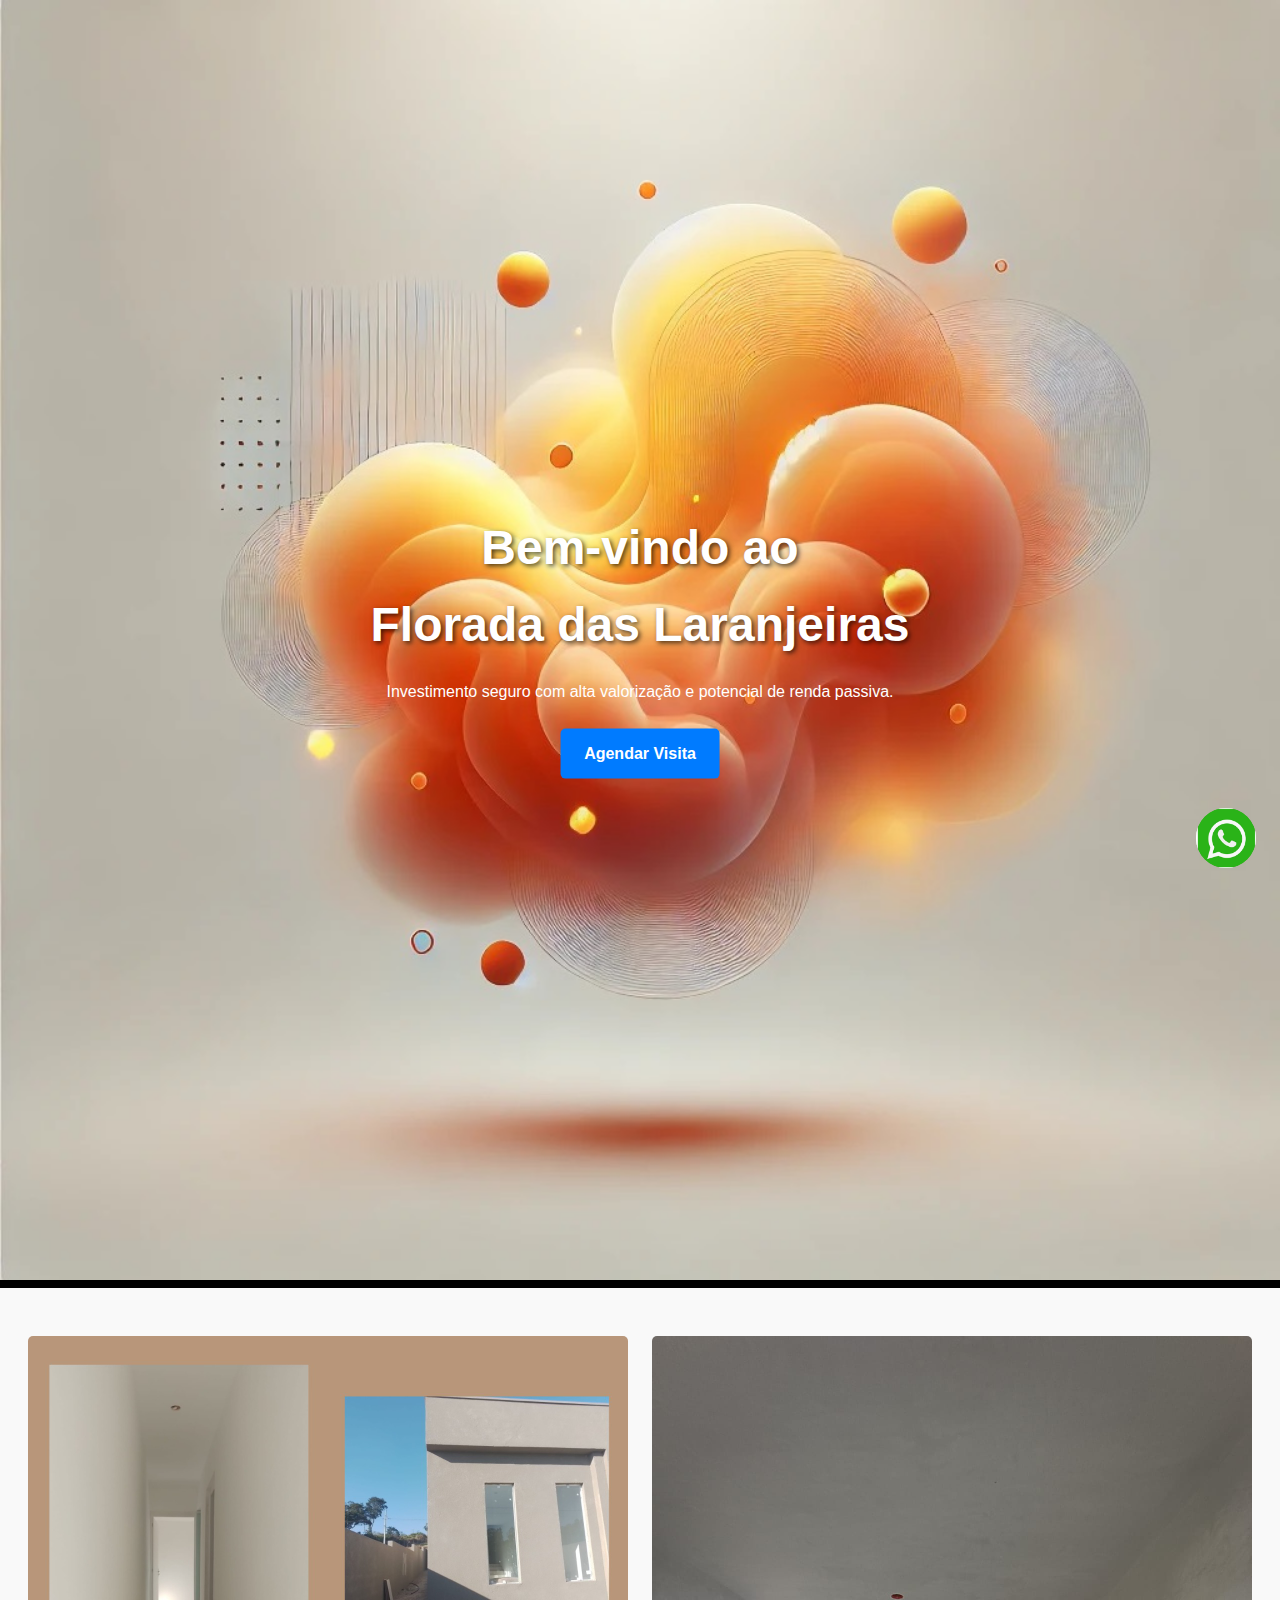
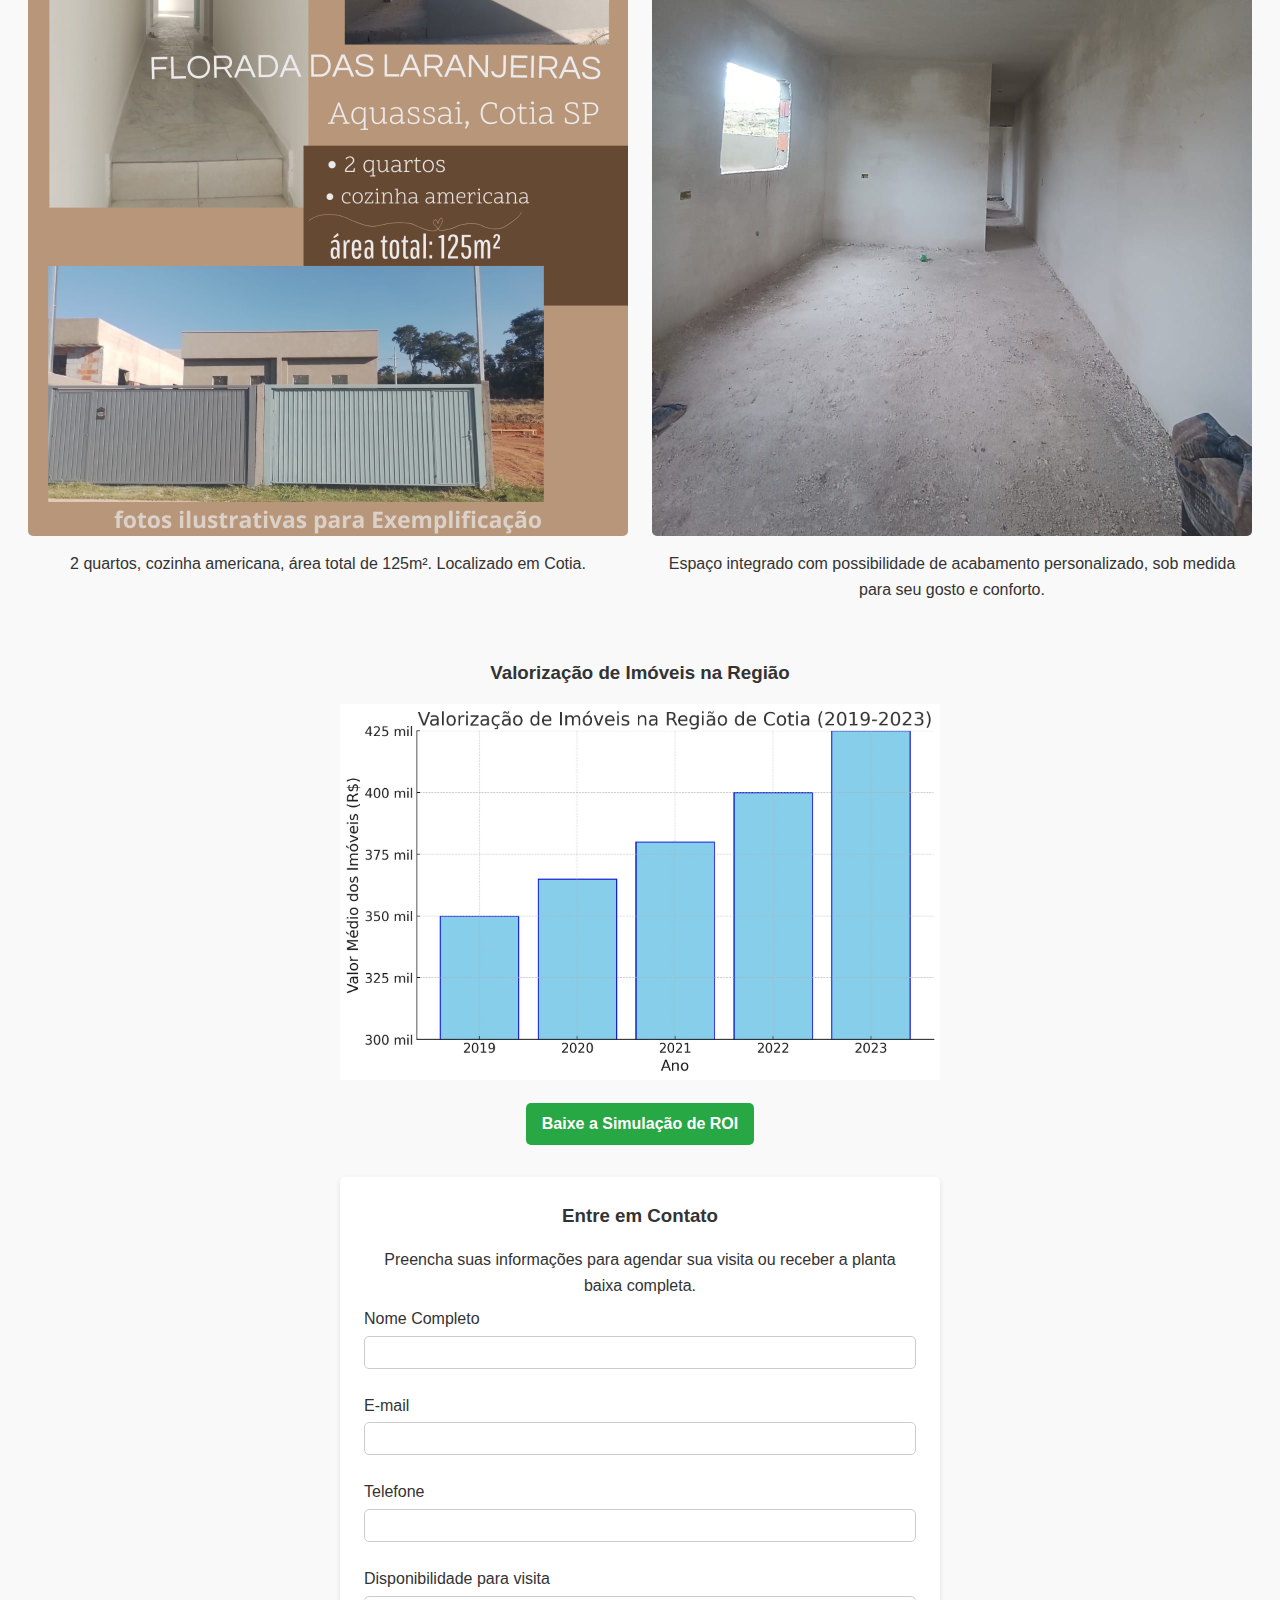
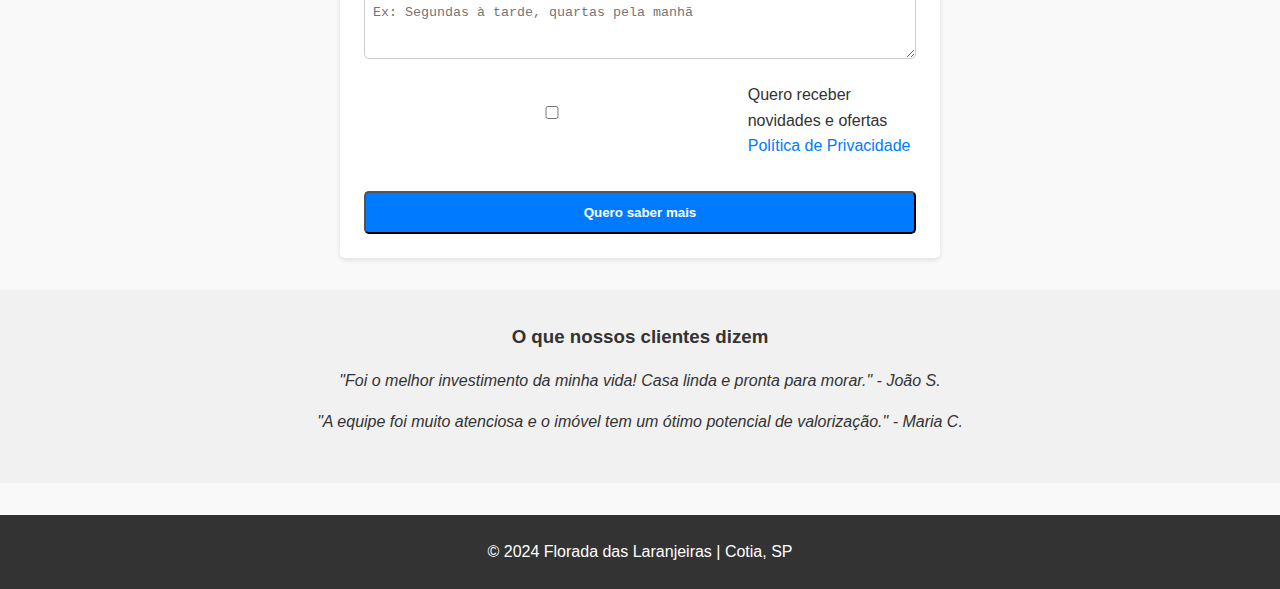
==== index.html @ b99dbdbf "index.html" ====
<!DOCTYPE html>
<html lang="pt-BR">
<head>
  <meta charset="UTF-8">
  <meta name="viewport" content="width=device-width, initial-scale=1.0">
  <meta name="description" content="Descubra o lar perfeito em uma região valorizada. Baixe a planta completa e agende sua visita.">
  <meta name="keywords" content="Casa em Cotia, valorização imobiliária, Florada das Laranjeiras, investimento, imóvel novo">
  <meta name="author" content="Brothers in Arms Construtora">
  <title>Seu Novo Lar | Conforto e Valorização Garantidos</title>
  <link rel="stylesheet" href="styles.css">
  <script src="script.js" defer></script>
</head>
<body>
  <!-- Hero Section -->
  <header class="hero">
    <div class="hero-content">
      <h1>Bem-vindo ao <br><span>Florada das Laranjeiras</span></h1>
      <p>Investimento seguro com alta valorização e potencial de renda passiva.</p>
      <a href="https://wa.me/5511986723965" class="cta-btn">Agendar Visita</a>
    </div>
    <div class="hero-bg">
      <img src="images/background.jpg" alt="Imagem de fundo">
    </div>
  </header>

  <!-- Destaques -->
  <section class="highlights">
    <div class="highlight">
      <img src="images/1.jpg" alt="Fachada do imóvel" width="600" height="400" loading="lazy">
      <p>2 quartos, cozinha americana, área total de 125m². Localizado em Cotia.</p>
    </div>
    <div class="highlight">
      <img src="images/interior.jpg" alt="Interior do imóvel" width="600" height="400" loading="lazy">
      <p>Espaço integrado com possibilidade de acabamento personalizado, sob medida para seu gosto e conforto.</p>
    </div>
  </section>

  <!-- Gráfico de valorização -->
  <section class="graph">
    <h3 class="center-title">Valorização de Imóveis na Região</h3>
    <img src="images/grafico.jpg" alt="Gráfico de valorização de imóveis em Cotia" width="600" height="400" loading="lazy">
    <div class="center-link">
      <a href="docs/ROI_simulacoes.pdf" download class="btn-download">Baixe a Simulação de ROI</a>
    </div>
  </section>

  <!-- Formulário de Contato -->
  <section class="contact-form">
    <h3>Entre em Contato</h3>
    <p>Preencha suas informações para agendar sua visita ou receber a planta baixa completa.</p>
    <form action="https://formsubmit.co/brothersinarmsconstrutora@gmail.com" method="POST">
      <label for="name">Nome Completo</label>
      <input type="text" id="name" name="name" required>

      <label for="email">E-mail</label>
      <input type="email" id="email" name="email" required>

      <label for="phone">Telefone</label>
      <input type="tel" id="phone" name="phone" required>

      <label for="message">Disponibilidade para visita</label>
      <textarea id="message" name="message" rows="3" placeholder="Ex: Segundas à tarde, quartas pela manhã"></textarea>

      <div class="consent">
        <input type="checkbox" id="consent" name="consent" required>
        <label for="consent">
          Quero receber novidades e ofertas<br>
          <a href="politica.html">Política de Privacidade</a>
        </label>
      </div>
      <button type="submit" class="cta-btn">Quero saber mais</button>
    </form>
  </section>

  <!-- Prova Social -->
  <section class="testimonials">
    <h3>O que nossos clientes dizem</h3>
    <div class="testimonial">
      <p>"Foi o melhor investimento da minha vida! Casa linda e pronta para morar." - João S.</p>
    </div>
    <div class="testimonial">
      <p>"A equipe foi muito atenciosa e o imóvel tem um ótimo potencial de valorização." - Maria C.</p>
    </div>
  </section>

  <!-- WhatsApp Floating Icon -->
  <div class="whatsapp-float">
    <a href="https://wa.me/5511986723965" target="_blank">
      <img src="images/whatsapp-icon.png" alt="WhatsApp" width="60" height="60" loading="lazy">
    </a>
  </div>

  <!-- Footer -->
  <footer>
    <p>&copy; 2024 Florada das Laranjeiras | Cotia, SP</p>
  </footer>
</body>
</html>
---- styles.css ----
/* Estilos Gerais */
* {
  margin: 0;
  padding: 0;
  box-sizing: border-box;
}

body {
  font-family: Arial, Helvetica, sans-serif;
  line-height: 1.6;
  color: #333;
  background-color: #f9f9f9;
}

h1, h2, h3 {
  text-align: center;
  margin-bottom: 1rem;
}

p {
  margin: 0.5rem 0;
  text-align: center;
}

a {
  text-decoration: none;
  color: #007BFF;
}

a:hover {
  text-decoration: underline;
}

/* Hero Section */
.hero {
  position: relative;
  text-align: center;
  color: #fff;
  background: #000;
  overflow: hidden;
}

.hero-bg img {
  width: 100%;
  height: auto;
  object-fit: cover;
}

.hero-content {
  position: absolute;
  top: 50%;
  left: 50%;
  transform: translate(-50%, -50%);
  z-index: 2;
}

.hero-content h1 {
  font-size: 3rem;
  text-shadow: 2px 2px 5px rgba(0, 0, 0, 0.7);
}

.hero-content h2 {
  font-size: 1.5rem;
  text-shadow: 1px 1px 3px rgba(0, 0, 0, 0.5);
}

.cta-btn {
  display: inline-block;
  background-color: #007BFF;
  color: #fff;
  padding: 0.75rem 1.5rem;
  margin-top: 1rem;
  border-radius: 5px;
  font-weight: bold;
  text-shadow: none;
}

.cta-btn:hover {
  background-color: #0056b3;
}

/* Destaques */
.highlights {
  display: flex;
  flex-wrap: wrap;
  justify-content: center;
  gap: 1.5rem;
  margin: 2rem auto;
  padding: 1rem;
}

.highlight {
  flex: 1 1 calc(50% - 2rem);
  max-width: 600px;
  text-align: center;
}

.highlight img {
  max-width: 100%;
  height: auto;
  border-radius: 5px;
}

/* Gráfico */
.graph {
  text-align: center;
  margin: 2rem auto;
}

.graph img {
  max-width: 90%;
  height: auto;
  margin-bottom: 1rem;
}

.btn-download {
  display: inline-block;
  background-color: #28A745;
  color: #fff;
  padding: 0.5rem 1rem;
  border-radius: 5px;
  font-weight: bold;
}

.btn-download:hover {
  background-color: #218838;
}

/* Formulário */
.contact-form {
  margin: 2rem auto;
  padding: 1.5rem;
  max-width: 600px;
  background: #fff;
  border-radius: 5px;
  box-shadow: 0 2px 5px rgba(0, 0, 0, 0.1);
}

.contact-form label {
  display: block;
  margin: 0.5rem 0 0.25rem;
}

.contact-form input,
.contact-form textarea {
  width: 100%;
  padding: 0.5rem;
  margin-bottom: 1rem;
  border: 1px solid #ccc;
  border-radius: 5px;
}

.contact-form .cta-btn {
  width: 100%;
  text-align: center;
}

.contact-form .consent {
  display: flex;
  align-items: center;
  gap: 0.5rem;
  margin-bottom: 1rem;
}

.contact-form .consent label {
  margin: 0;
}

/* Prova Social */
.testimonials {
  background-color: #f1f1f1;
  padding: 2rem 1rem;
  margin-top: 2rem;
  text-align: center;
}

.testimonial {
  margin: 1rem 0;
  font-style: italic;
}

/* Botão Flutuante do WhatsApp */
.whatsapp-float {
  position: fixed;
  bottom: 1.5rem;
  right: 1.5rem;
  z-index: 1000;
  animation: pulse 1.5s infinite;
}

.whatsapp-float img {
  width: 60px;
  height: 60px;
  border-radius: 50%;
}

/* Animação para botão pulante */
@keyframes pulse {
  0% {
    transform: scale(1);
  }
  50% {
    transform: scale(1.1);
  }
  100% {
    transform: scale(1);
  }
}

/* Footer */
footer {
  background: #333;
  color: #fff;
  text-align: center;
  padding: 1rem 0;
  margin-top: 2rem;
}

footer a {
  color: #fff;
}

footer a:hover {
  color: #ccc;
}
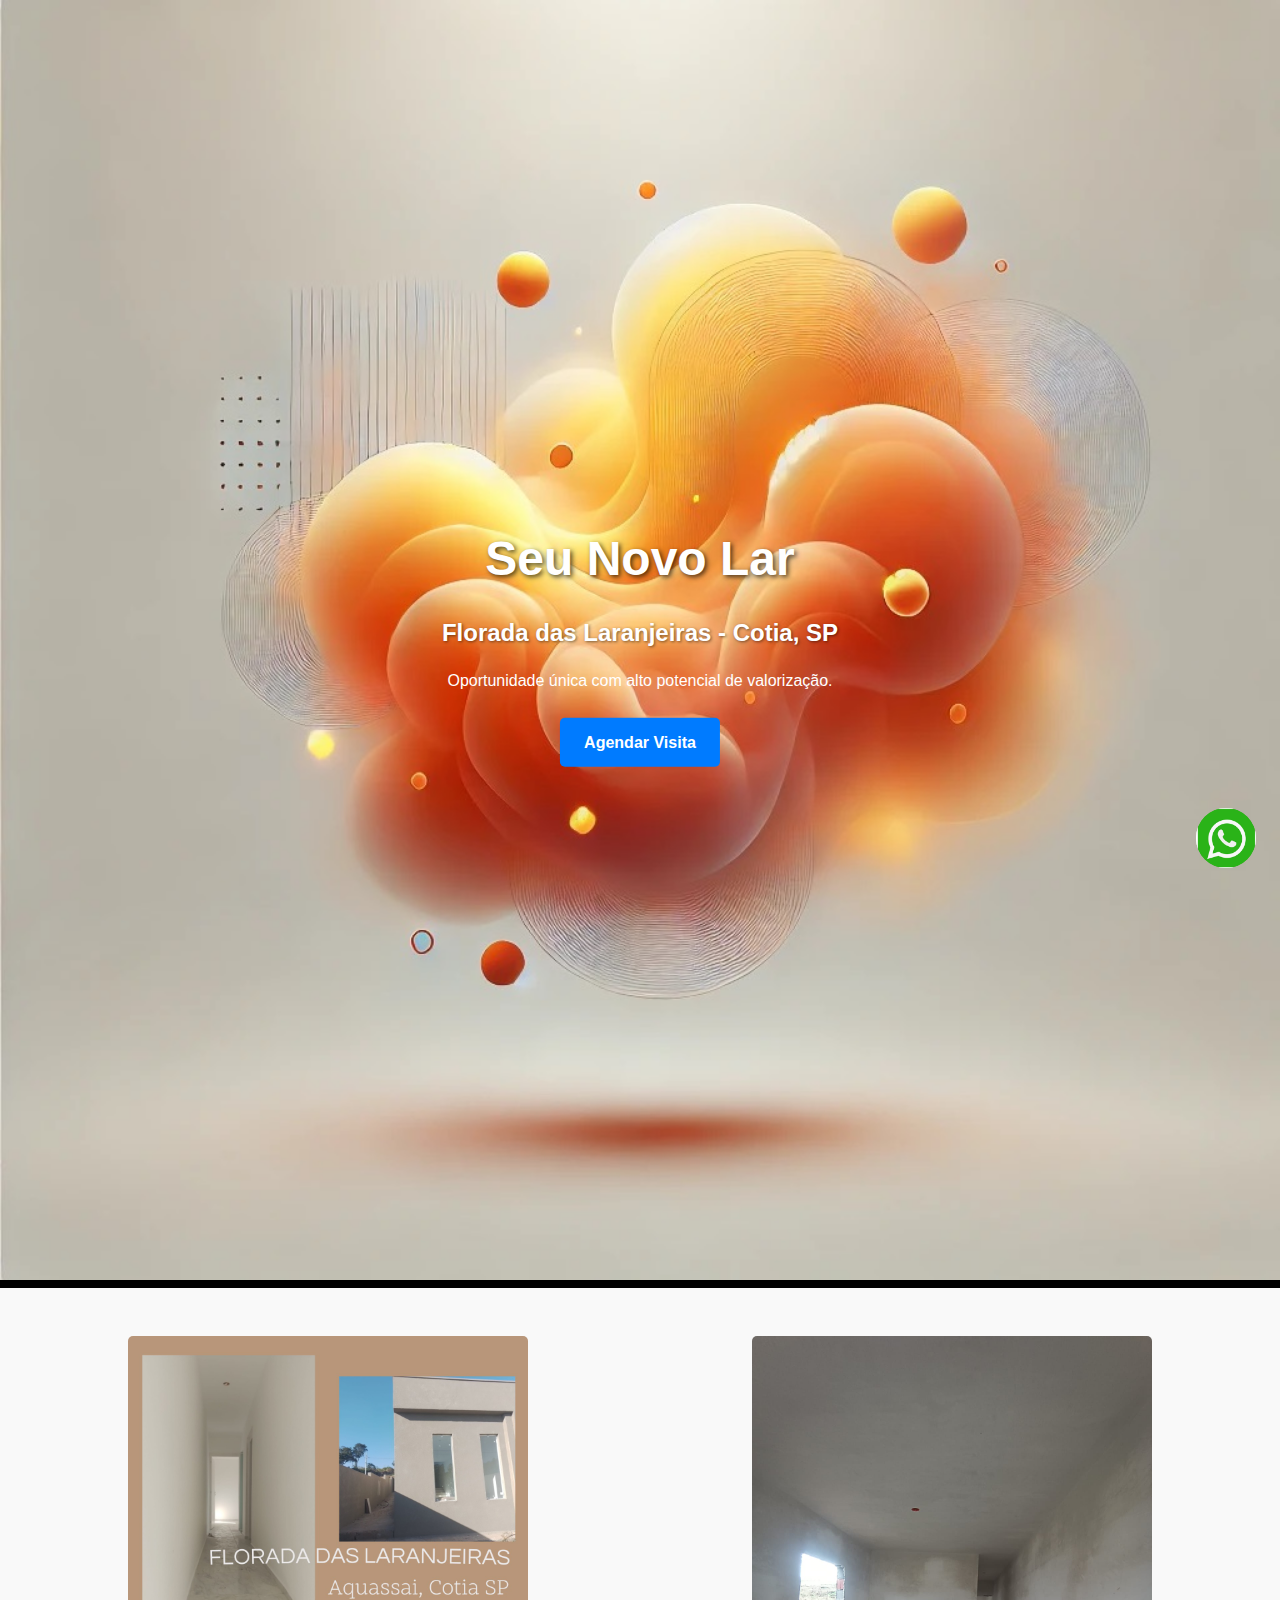
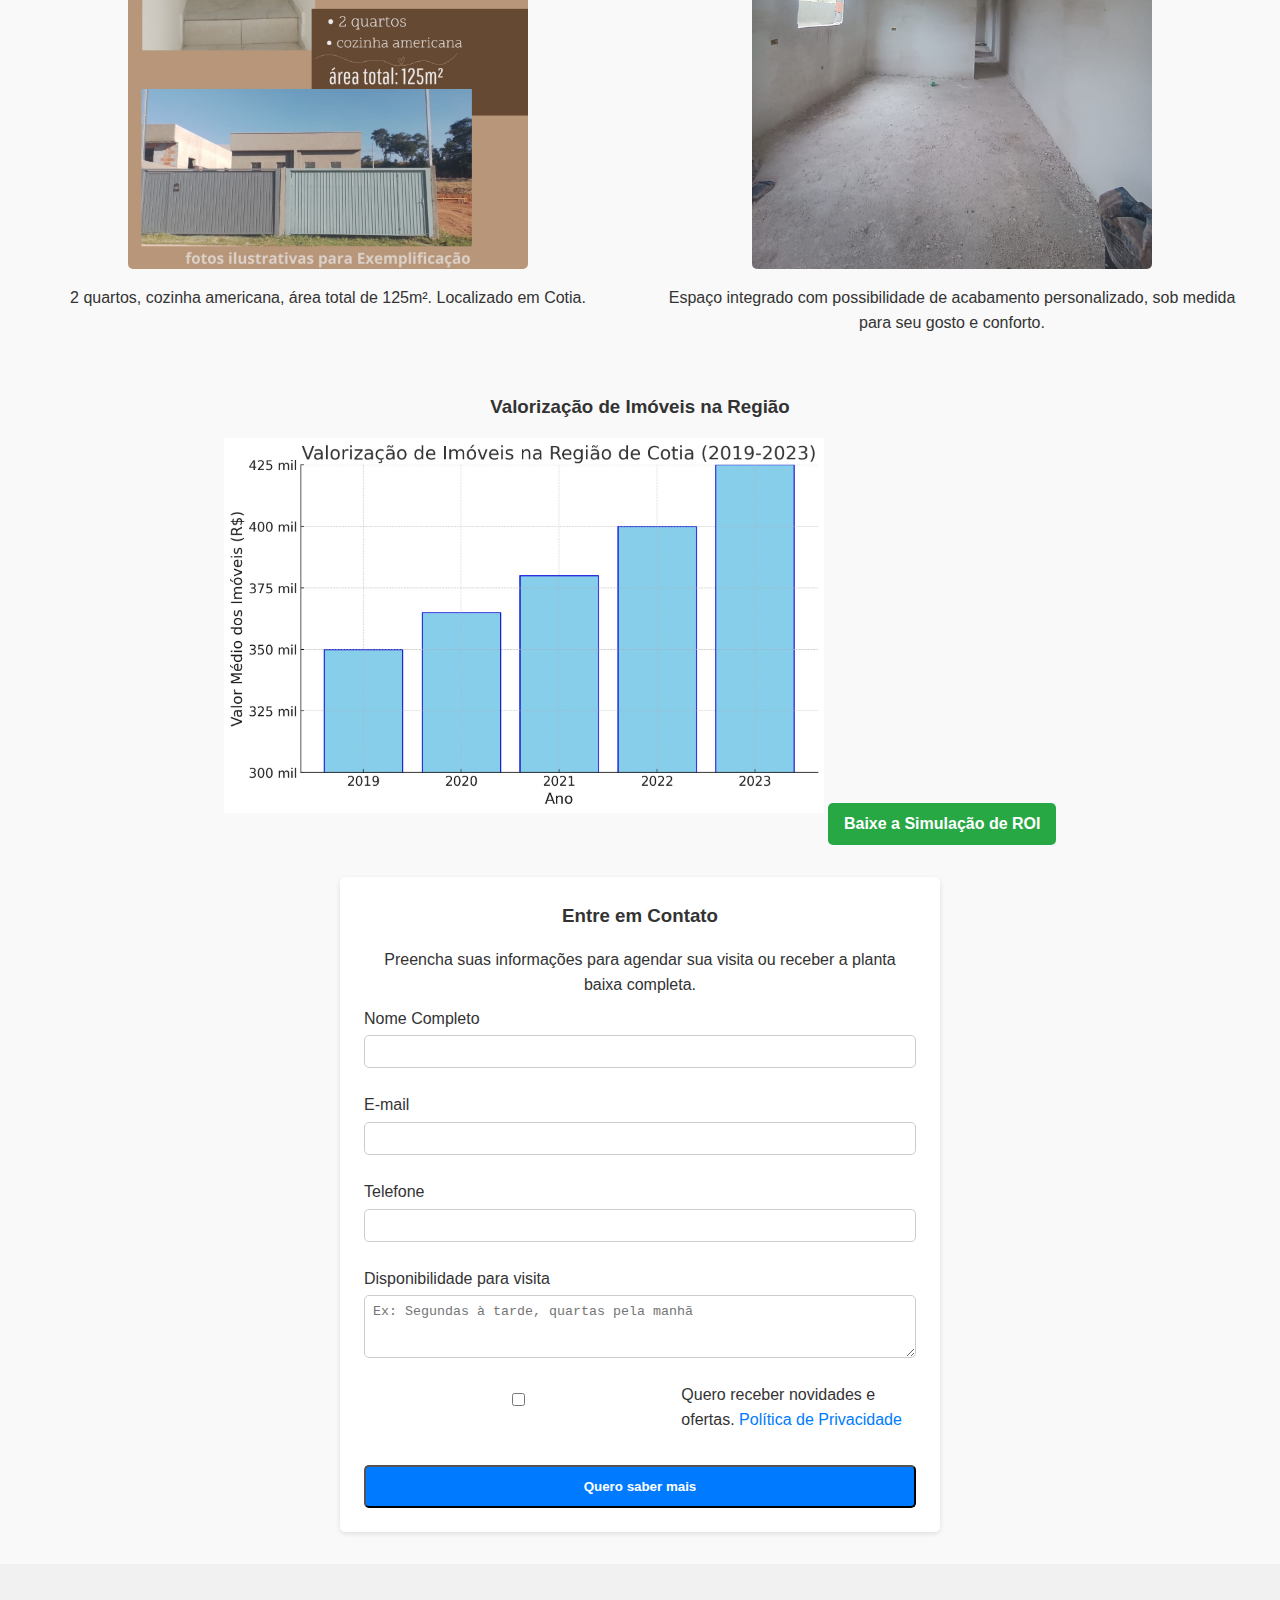
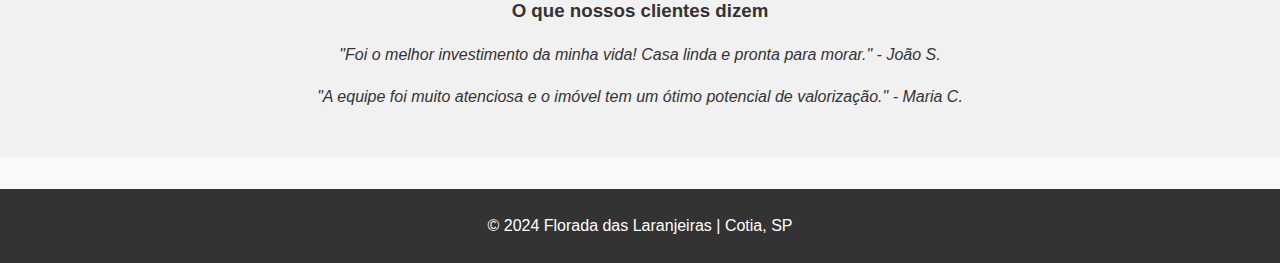
==== commit 60d01010: "index.html" ====
--- a/index.html
+++ b/index.html
@@ -14,34 +14,33 @@
   <!-- Hero Section -->
   <header class="hero">
     <div class="hero-content">
-      <h1>Bem-vindo ao <br><span>Florada das Laranjeiras</span></h1>
-      <p>Investimento seguro com alta valorização e potencial de renda passiva.</p>
+      <h1>Seu Novo Lar</h1>
+      <h2>Florada das Laranjeiras - Cotia, SP</h2>
+      <p>Oportunidade única com alto potencial de valorização.</p>
       <a href="https://wa.me/5511986723965" class="cta-btn">Agendar Visita</a>
     </div>
     <div class="hero-bg">
-      <img src="images/background.jpg" alt="Imagem de fundo">
+      <img src="images/background.jpg" alt="Fundo moderno e abstrato" width="1920" height="1080" loading="lazy">
     </div>
   </header>
 
   <!-- Destaques -->
   <section class="highlights">
     <div class="highlight">
-      <img src="images/1.jpg" alt="Fachada do imóvel" width="600" height="400" loading="lazy">
+      <img src="images/1.jpg" alt="Fachada do imóvel" width="400" height="300" loading="lazy">
       <p>2 quartos, cozinha americana, área total de 125m². Localizado em Cotia.</p>
     </div>
     <div class="highlight">
-      <img src="images/interior.jpg" alt="Interior do imóvel" width="600" height="400" loading="lazy">
+      <img src="images/interior.jpg" alt="Interior do imóvel" width="400" height="300" loading="lazy">
       <p>Espaço integrado com possibilidade de acabamento personalizado, sob medida para seu gosto e conforto.</p>
     </div>
   </section>
 
   <!-- Gráfico de valorização -->
   <section class="graph">
-    <h3 class="center-title">Valorização de Imóveis na Região</h3>
+    <h3>Valorização de Imóveis na Região</h3>
     <img src="images/grafico.jpg" alt="Gráfico de valorização de imóveis em Cotia" width="600" height="400" loading="lazy">
-    <div class="center-link">
-      <a href="docs/ROI_simulacoes.pdf" download class="btn-download">Baixe a Simulação de ROI</a>
-    </div>
+    <a href="docs/ROI_simulacoes.pdf" download class="btn-download">Baixe a Simulação de ROI</a>
   </section>
 
   <!-- Formulário de Contato -->
@@ -63,10 +62,7 @@
 
       <div class="consent">
         <input type="checkbox" id="consent" name="consent" required>
-        <label for="consent">
-          Quero receber novidades e ofertas<br>
-          <a href="politica.html">Política de Privacidade</a>
-        </label>
+        <label for="consent">Quero receber novidades e ofertas. <a href="politica.html">Política de Privacidade</a></label>
       </div>
       <button type="submit" class="cta-btn">Quero saber mais</button>
     </form>
@@ -84,11 +80,9 @@
   </section>
 
   <!-- WhatsApp Floating Icon -->
-  <div class="whatsapp-float">
-    <a href="https://wa.me/5511986723965" target="_blank">
-      <img src="images/whatsapp-icon.png" alt="WhatsApp" width="60" height="60" loading="lazy">
-    </a>
-  </div>
+  <a href="https://wa.me/5511986723965" target="_blank" class="whatsapp-float">
+    <img src="images/whatsapp-icon.png" alt="WhatsApp" width="60" height="60" loading="lazy">
+  </a>
 
   <!-- Footer -->
   <footer>
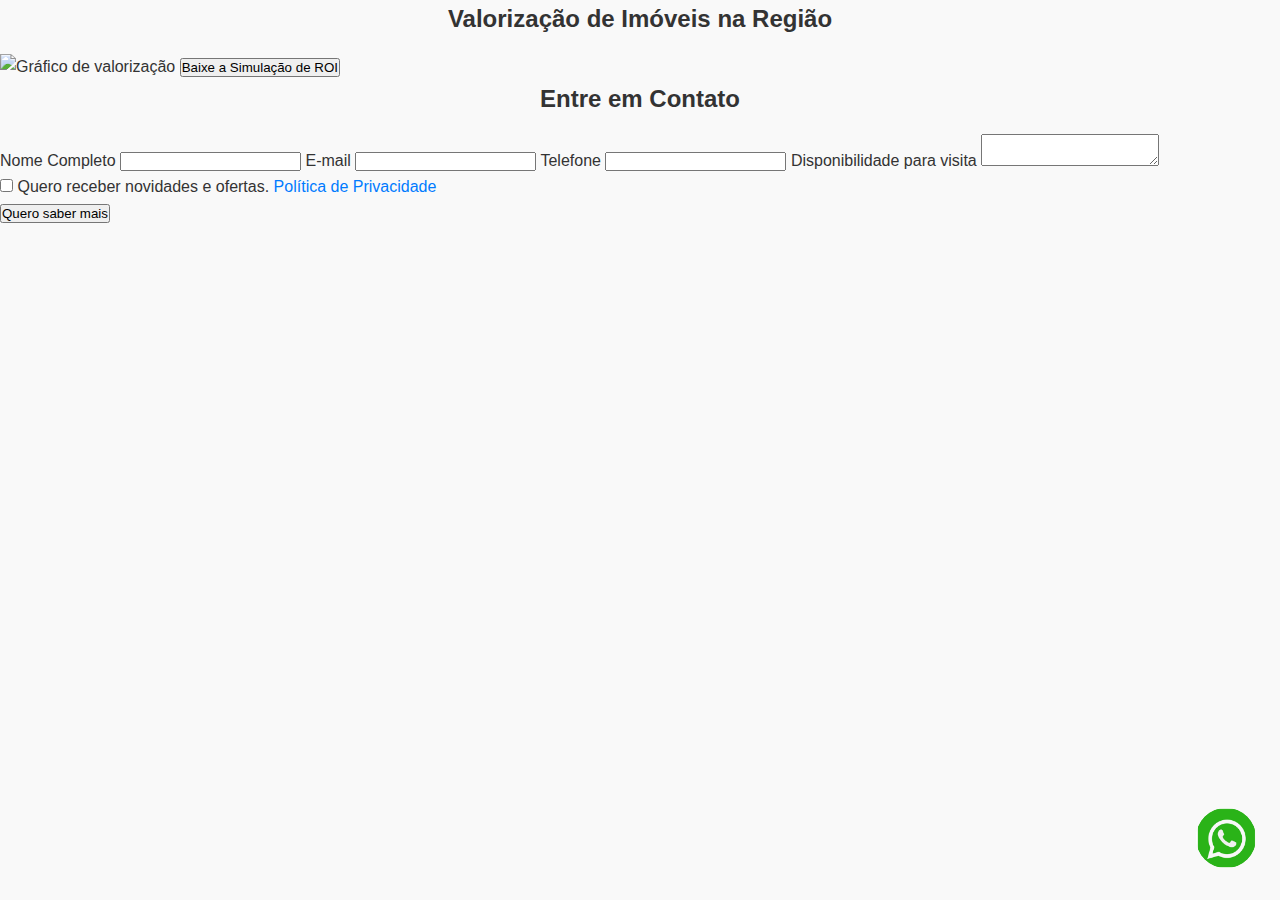
==== commit cee9163d: "index.html" ====
--- a/index.html
+++ b/index.html
@@ -3,10 +3,7 @@
 <head>
   <meta charset="UTF-8">
   <meta name="viewport" content="width=device-width, initial-scale=1.0">
-  <meta name="description" content="Descubra o lar perfeito em uma região valorizada. Baixe a planta completa e agende sua visita.">
-  <meta name="keywords" content="Casa em Cotia, valorização imobiliária, Florada das Laranjeiras, investimento, imóvel novo">
-  <meta name="author" content="Brothers in Arms Construtora">
-  <title>Seu Novo Lar | Conforto e Valorização Garantidos</title>
+  <title>Florada das Laranjeiras</title>
   <link rel="stylesheet" href="styles.css">
   <script src="script.js" defer></script>
 </head>
@@ -14,79 +11,52 @@
   <!-- Hero Section -->
   <header class="hero">
     <div class="hero-content">
-      <h1>Seu Novo Lar</h1>
-      <h2>Florada das Laranjeiras - Cotia, SP</h2>
-      <p>Oportunidade única com alto potencial de valorização.</p>
-      <a href="https://wa.me/5511986723965" class="cta-btn">Agendar Visita</a>
-    </div>
-    <div class="hero-bg">
-      <img src="images/background.jpg" alt="Fundo moderno e abstrato" width="1920" height="1080" loading="lazy">
+      <h1 class="hero-title">Florada das Laranjeiras</h1>
+      <p class="hero-subtitle">Oportunidade única com alto potencial de valorização</p>
+      <button class="cta-button">Agendar Visita</button>
     </div>
   </header>
 
-  <!-- Destaques -->
-  <section class="highlights">
-    <div class="highlight">
-      <img src="images/1.jpg" alt="Fachada do imóvel" width="400" height="300" loading="lazy">
-      <p>2 quartos, cozinha americana, área total de 125m². Localizado em Cotia.</p>
-    </div>
-    <div class="highlight">
-      <img src="images/interior.jpg" alt="Interior do imóvel" width="400" height="300" loading="lazy">
-      <p>Espaço integrado com possibilidade de acabamento personalizado, sob medida para seu gosto e conforto.</p>
+  <!-- Valorização -->
+  <section class="valorizacao">
+    <h2 class="section-title">Valoriza&ccedil;&atilde;o de Im&oacute;veis na Regi&atilde;o</h2>
+    <div class="grafico-container">
+      <img src="images/chart.png" alt="Gráfico de valorização">
+      <button class="download-button">Baixe a Simula&ccedil;&atilde;o de ROI</button>
     </div>
   </section>
 
-  <!-- Gráfico de valorização -->
-  <section class="graph">
-    <h3>Valorização de Imóveis na Região</h3>
-    <img src="images/grafico.jpg" alt="Gráfico de valorização de imóveis em Cotia" width="600" height="400" loading="lazy">
-    <a href="docs/ROI_simulacoes.pdf" download class="btn-download">Baixe a Simulação de ROI</a>
-  </section>
-
   <!-- Formulário de Contato -->
-  <section class="contact-form">
-    <h3>Entre em Contato</h3>
-    <p>Preencha suas informações para agendar sua visita ou receber a planta baixa completa.</p>
-    <form action="https://formsubmit.co/brothersinarmsconstrutora@gmail.com" method="POST">
-      <label for="name">Nome Completo</label>
-      <input type="text" id="name" name="name" required>
+  <section class="formulario">
+    <h2 class="section-title">Entre em Contato</h2>
+    <form id="contact-form" action="https://formsubmit.co/brothersinarmsconstrutora@gmail.com" method="POST">
+      <label for="nome">Nome Completo</label>
+      <input type="text" id="nome" name="nome" required>
 
       <label for="email">E-mail</label>
       <input type="email" id="email" name="email" required>
 
-      <label for="phone">Telefone</label>
-      <input type="tel" id="phone" name="phone" required>
+      <label for="telefone">Telefone</label>
+      <input type="tel" id="telefone" name="telefone" required>
 
-      <label for="message">Disponibilidade para visita</label>
-      <textarea id="message" name="message" rows="3" placeholder="Ex: Segundas à tarde, quartas pela manhã"></textarea>
+      <label for="disponibilidade">Disponibilidade para visita</label>
+      <textarea id="disponibilidade" name="disponibilidade" rows="2"></textarea>
 
-      <div class="consent">
-        <input type="checkbox" id="consent" name="consent" required>
-        <label for="consent">Quero receber novidades e ofertas. <a href="politica.html">Política de Privacidade</a></label>
+      <div class="checkbox-container">
+        <input type="checkbox" id="novidades" name="novidades">
+        <label for="novidades" class="checkbox-label">
+          Quero receber novidades e ofertas.
+        </label>
+        <a href="politica.html" class="politica-link">Política de Privacidade</a>
       </div>
-      <button type="submit" class="cta-btn">Quero saber mais</button>
+
+      <button type="submit" class="submit-button">Quero saber mais</button>
     </form>
   </section>
 
-  <!-- Prova Social -->
-  <section class="testimonials">
-    <h3>O que nossos clientes dizem</h3>
-    <div class="testimonial">
-      <p>"Foi o melhor investimento da minha vida! Casa linda e pronta para morar." - João S.</p>
-    </div>
-    <div class="testimonial">
-      <p>"A equipe foi muito atenciosa e o imóvel tem um ótimo potencial de valorização." - Maria C.</p>
-    </div>
-  </section>
-
-  <!-- WhatsApp Floating Icon -->
-  <a href="https://wa.me/5511986723965" target="_blank" class="whatsapp-float">
-    <img src="images/whatsapp-icon.png" alt="WhatsApp" width="60" height="60" loading="lazy">
+  <!-- WhatsApp Icon -->
+  <a href="https://wa.me/5511987654321" class="whatsapp-float" target="_blank">
+    <img src="images/whatsapp-icon.png" alt="WhatsApp">
   </a>
-
-  <!-- Footer -->
-  <footer>
-    <p>&copy; 2024 Florada das Laranjeiras | Cotia, SP</p>
-  </footer>
 </body>
 </html>
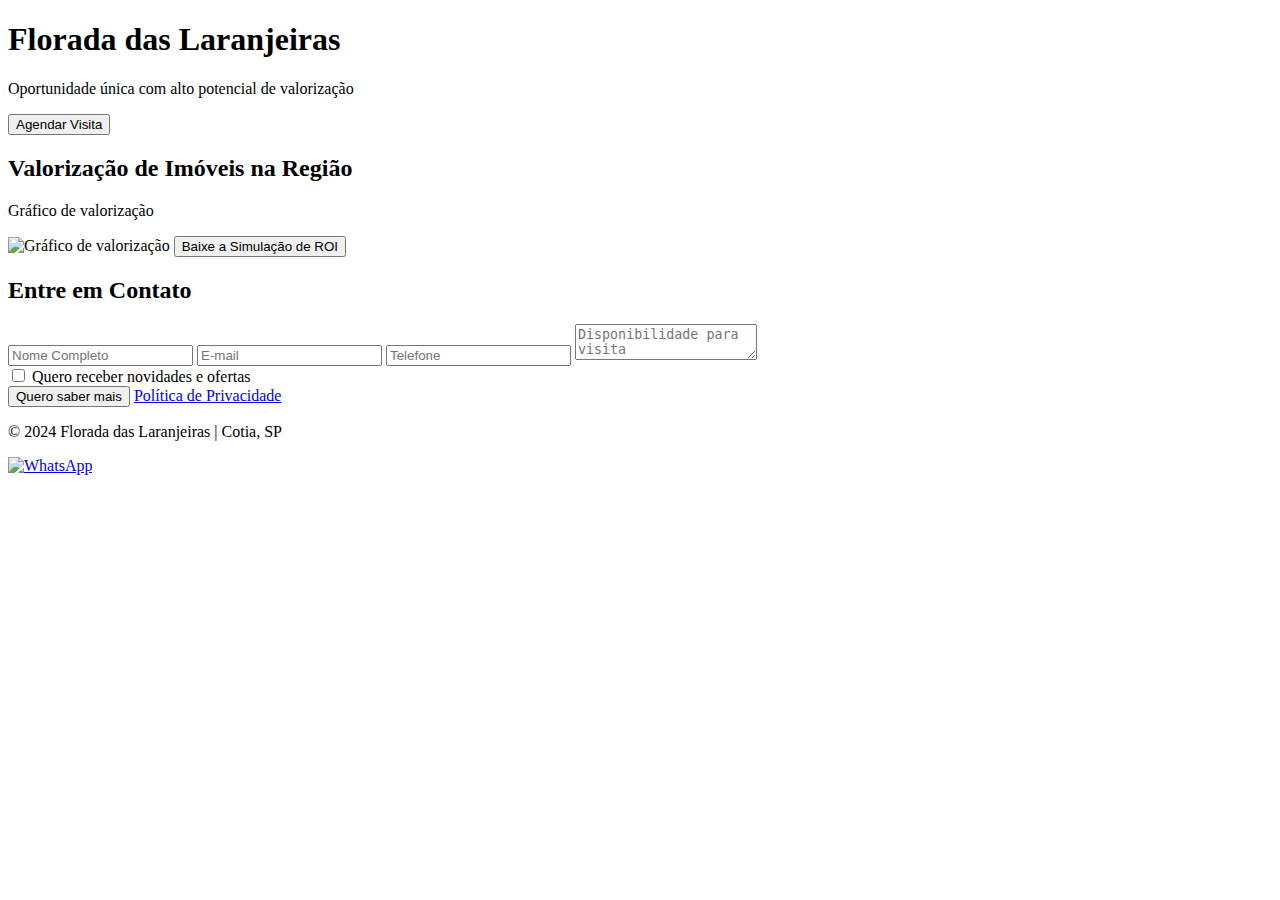
==== commit 66c62772: "index.html" ====
--- a/index.html
+++ b/index.html
@@ -1,62 +1,57 @@
 <!DOCTYPE html>
 <html lang="pt-BR">
 <head>
-  <meta charset="UTF-8">
-  <meta name="viewport" content="width=device-width, initial-scale=1.0">
-  <title>Florada das Laranjeiras</title>
-  <link rel="stylesheet" href="styles.css">
-  <script src="script.js" defer></script>
+    <meta charset="UTF-8">
+    <meta name="viewport" content="width=device-width, initial-scale=1.0">
+    <title>Florada das Laranjeiras</title>
+    <link rel="stylesheet" href="style.css">
+    <script src="script.js" defer></script>
 </head>
 <body>
-  <!-- Hero Section -->
-  <header class="hero">
-    <div class="hero-content">
-      <h1 class="hero-title">Florada das Laranjeiras</h1>
-      <p class="hero-subtitle">Oportunidade única com alto potencial de valorização</p>
-      <button class="cta-button">Agendar Visita</button>
-    </div>
-  </header>
+    <!-- Header -->
+    <header>
+        <div class="hero">
+            <h1>Florada das Laranjeiras</h1>
+            <p>Oportunidade única com alto potencial de valorização</p>
+            <button class="cta-button">Agendar Visita</button>
+        </div>
+    </header>
 
-  <!-- Valorização -->
-  <section class="valorizacao">
-    <h2 class="section-title">Valoriza&ccedil;&atilde;o de Im&oacute;veis na Regi&atilde;o</h2>
-    <div class="grafico-container">
-      <img src="images/chart.png" alt="Gráfico de valorização">
-      <button class="download-button">Baixe a Simula&ccedil;&atilde;o de ROI</button>
-    </div>
-  </section>
+    <!-- Gráfico de Valorização -->
+    <section class="grafico">
+        <h2>Valorização de Imóveis na Região</h2>
+        <p>Gráfico de valorização</p>
+        <img src="grafico.png" alt="Gráfico de valorização" width="600" height="400" loading="lazy">
+        <button class="roi-button">Baixe a Simulação de ROI</button>
+    </section>
 
-  <!-- Formulário de Contato -->
-  <section class="formulario">
-    <h2 class="section-title">Entre em Contato</h2>
-    <form id="contact-form" action="https://formsubmit.co/brothersinarmsconstrutora@gmail.com" method="POST">
-      <label for="nome">Nome Completo</label>
-      <input type="text" id="nome" name="nome" required>
+    <!-- Formulário de Contato -->
+    <section class="contato">
+        <h2>Entre em Contato</h2>
+        <form action="https://formsubmit.co/your-email@example.com" method="POST">
+            <input type="text" name="name" placeholder="Nome Completo" required>
+            <input type="email" name="email" placeholder="E-mail" required>
+            <input type="tel" name="telefone" placeholder="Telefone" required>
+            <textarea name="mensagem" placeholder="Disponibilidade para visita"></textarea>
+            <div class="checkbox-container">
+                <label>
+                    <input type="checkbox" name="novidades">
+                    Quero receber novidades e ofertas
+                </label>
+            </div>
+            <button type="submit">Quero saber mais</button>
+            <a href="politica.html" class="politica-link">Política de Privacidade</a>
+        </form>
+    </section>
 
-      <label for="email">E-mail</label>
-      <input type="email" id="email" name="email" required>
+    <!-- Footer -->
+    <footer>
+        <p>© 2024 Florada das Laranjeiras | Cotia, SP</p>
+    </footer>
 
-      <label for="telefone">Telefone</label>
-      <input type="tel" id="telefone" name="telefone" required>
-
-      <label for="disponibilidade">Disponibilidade para visita</label>
-      <textarea id="disponibilidade" name="disponibilidade" rows="2"></textarea>
-
-      <div class="checkbox-container">
-        <input type="checkbox" id="novidades" name="novidades">
-        <label for="novidades" class="checkbox-label">
-          Quero receber novidades e ofertas.
-        </label>
-        <a href="politica.html" class="politica-link">Política de Privacidade</a>
-      </div>
-
-      <button type="submit" class="submit-button">Quero saber mais</button>
-    </form>
-  </section>
-
-  <!-- WhatsApp Icon -->
-  <a href="https://wa.me/5511987654321" class="whatsapp-float" target="_blank">
-    <img src="images/whatsapp-icon.png" alt="WhatsApp">
-  </a>
+    <!-- WhatsApp Flutuante -->
+    <a href="https://wa.me/5511987654321" class="whatsapp-float" target="_blank">
+        <img src="whatsapp-icon.png" alt="WhatsApp" width="50" height="50" loading="lazy">
+    </a>
 </body>
 </html>
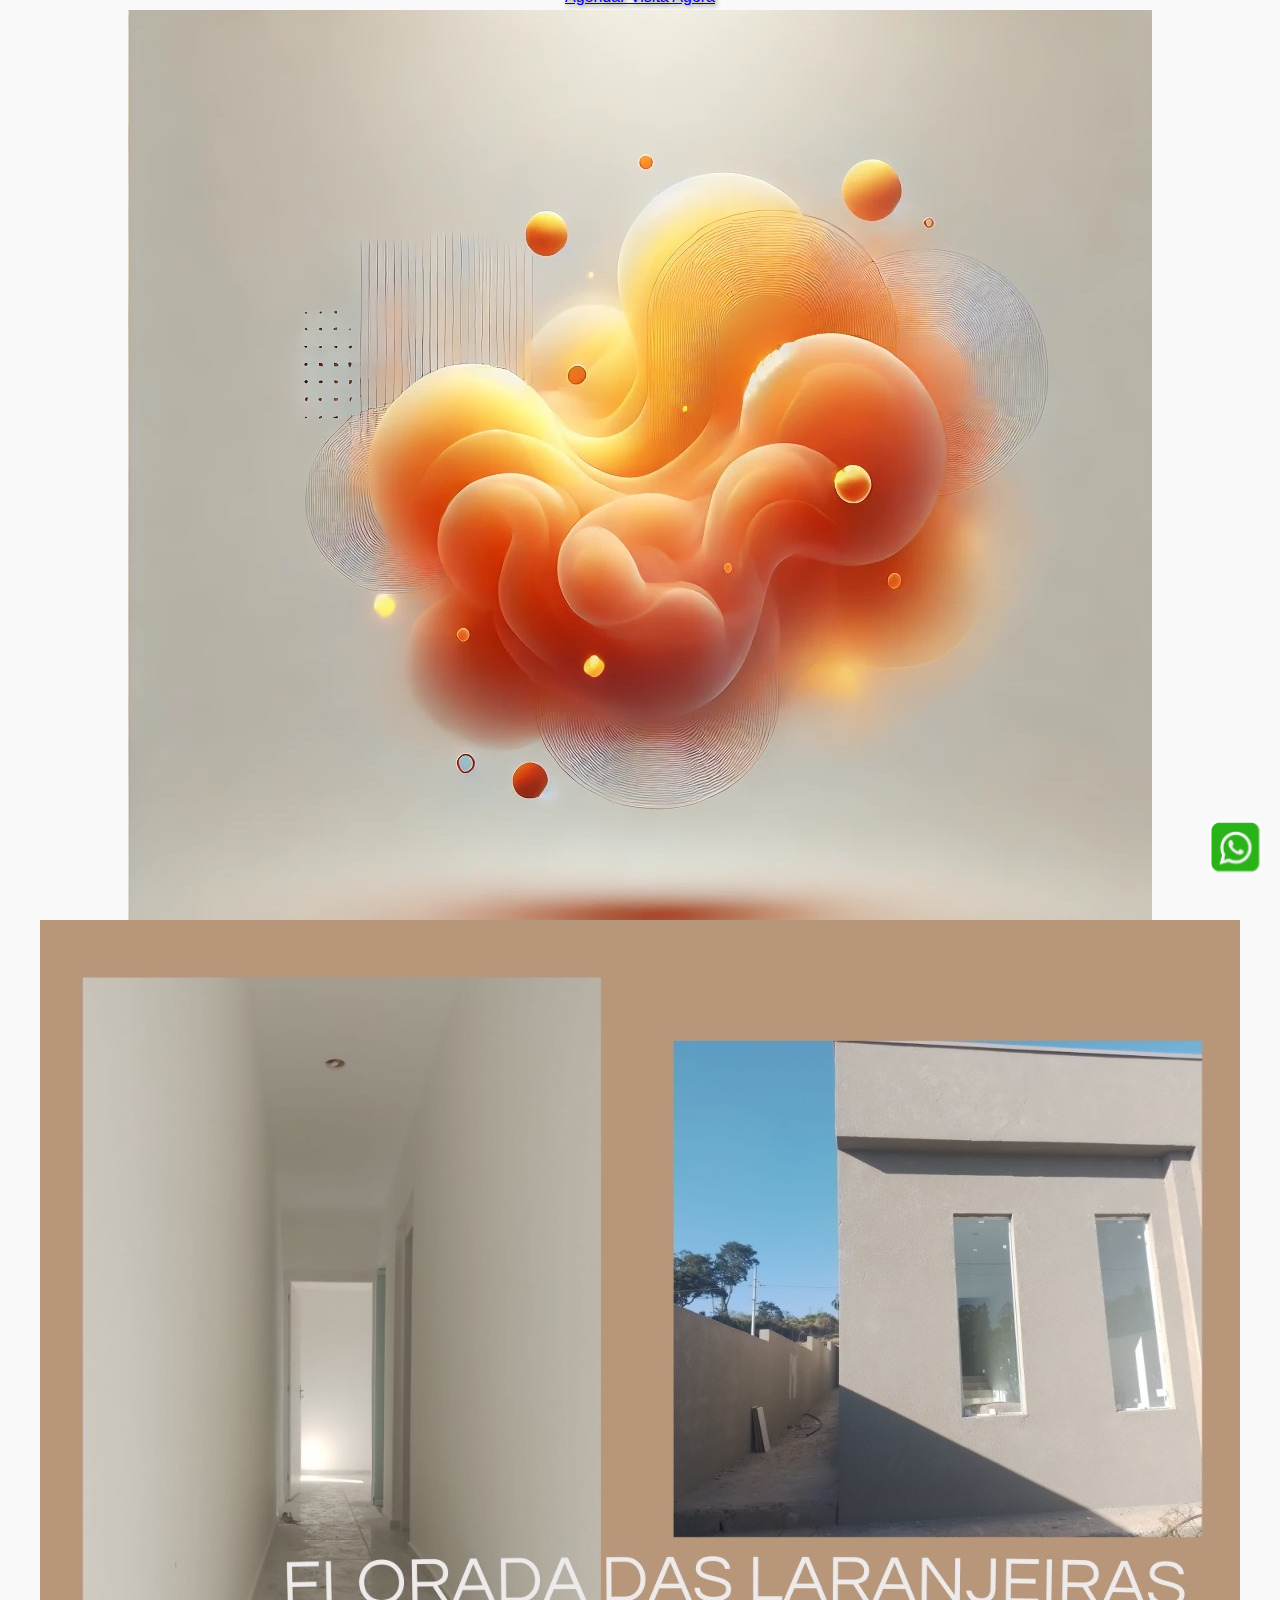
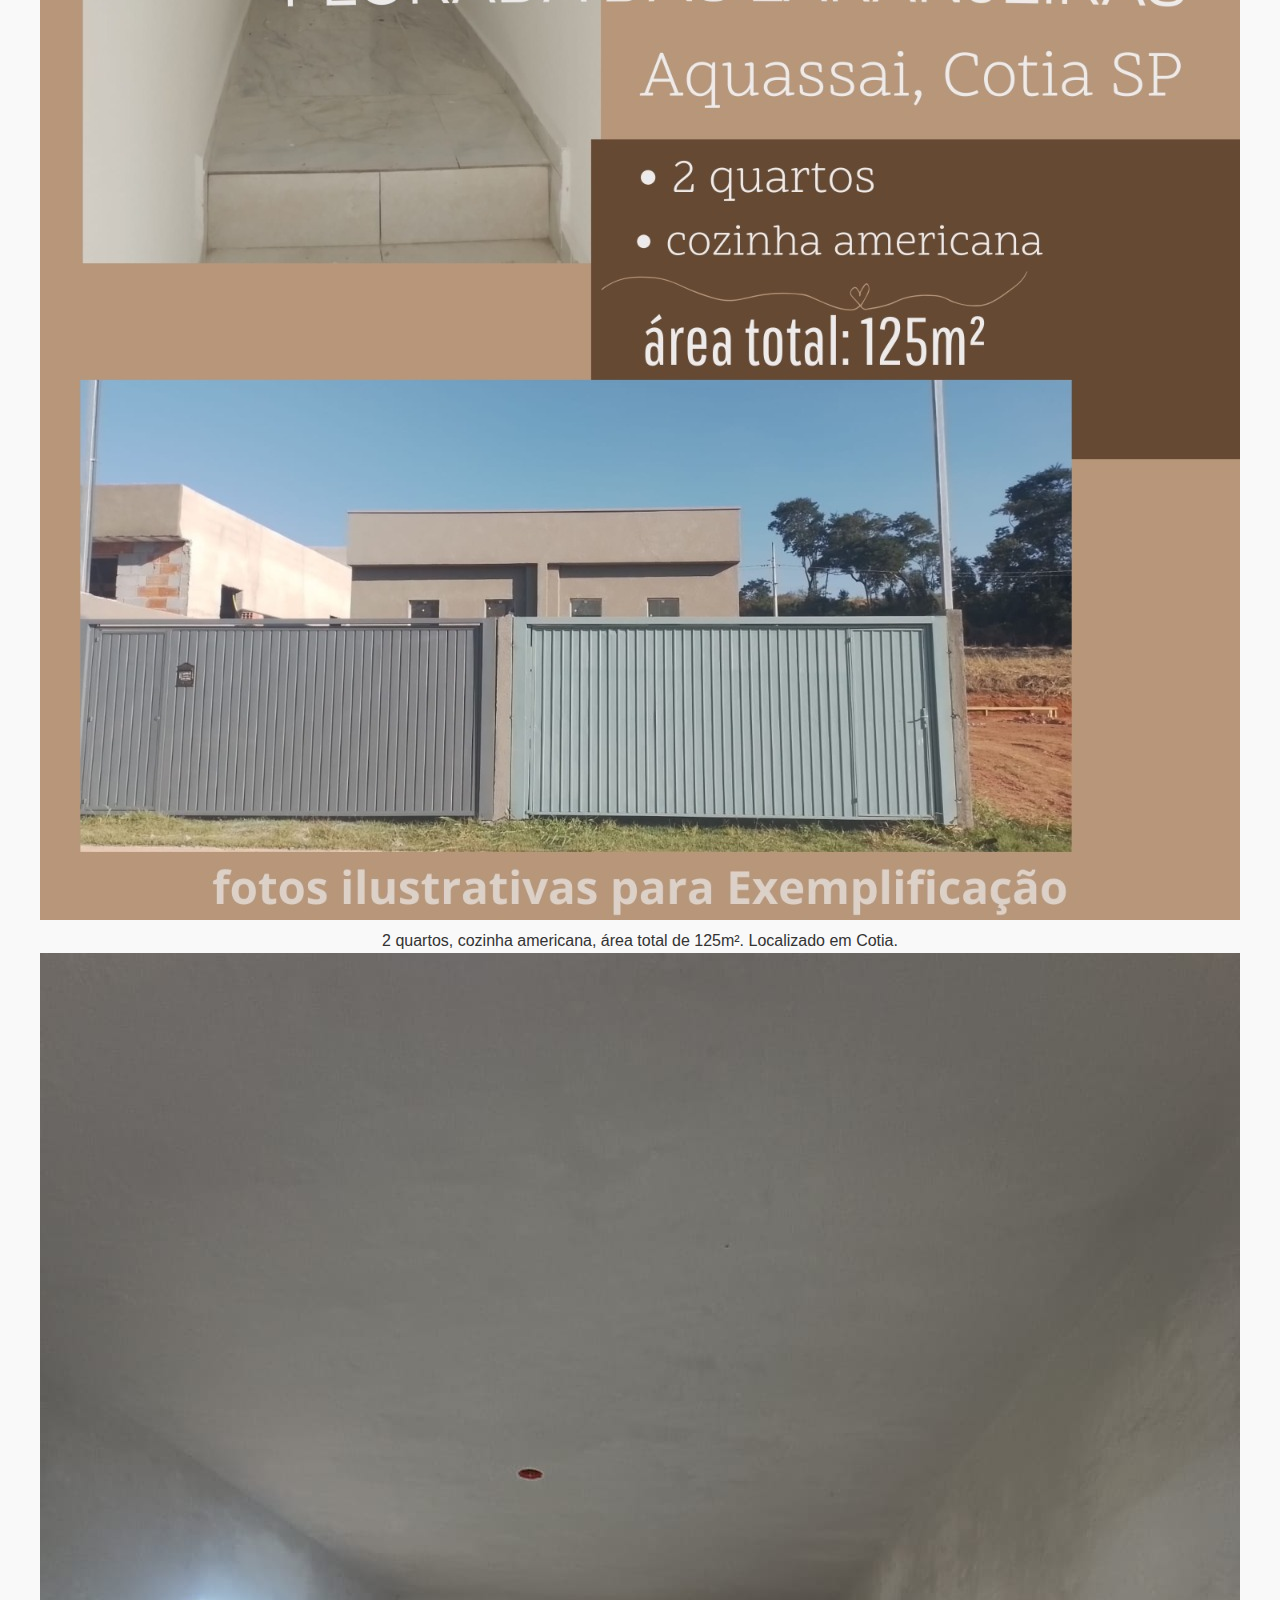
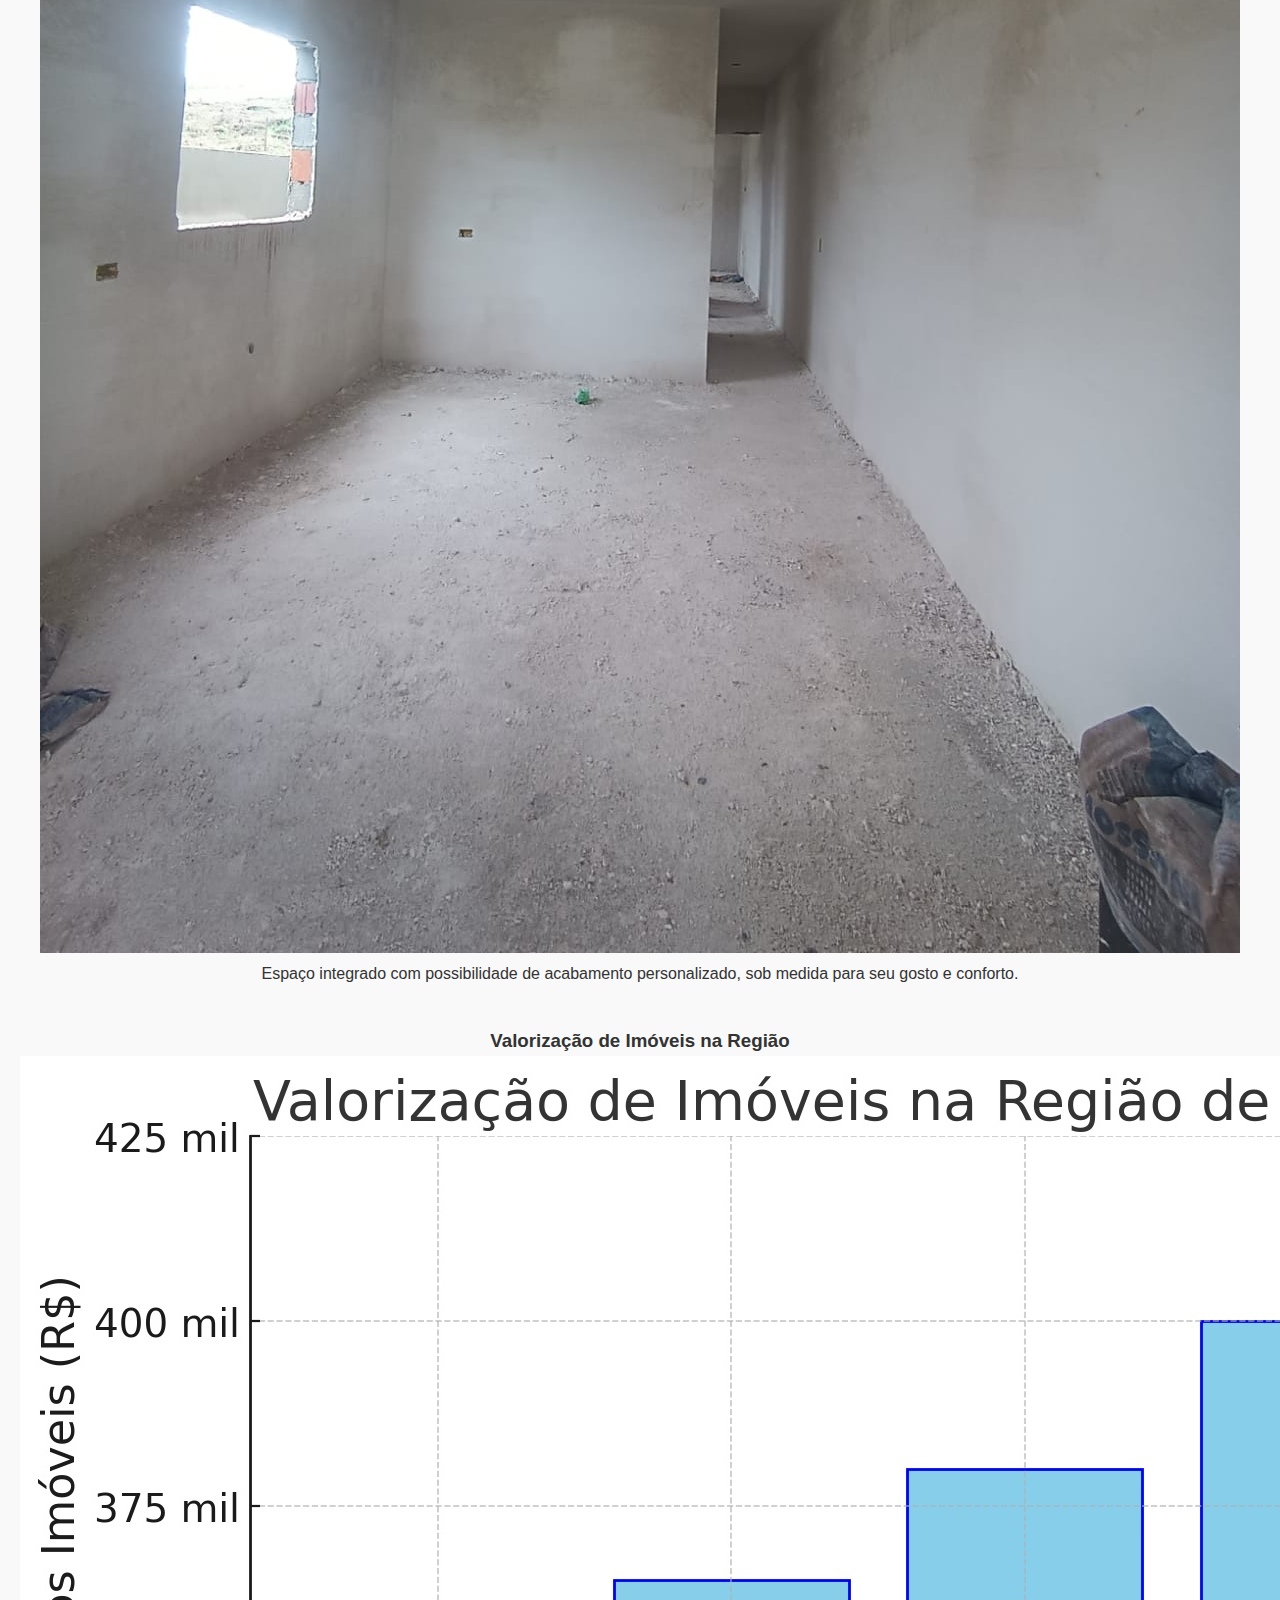
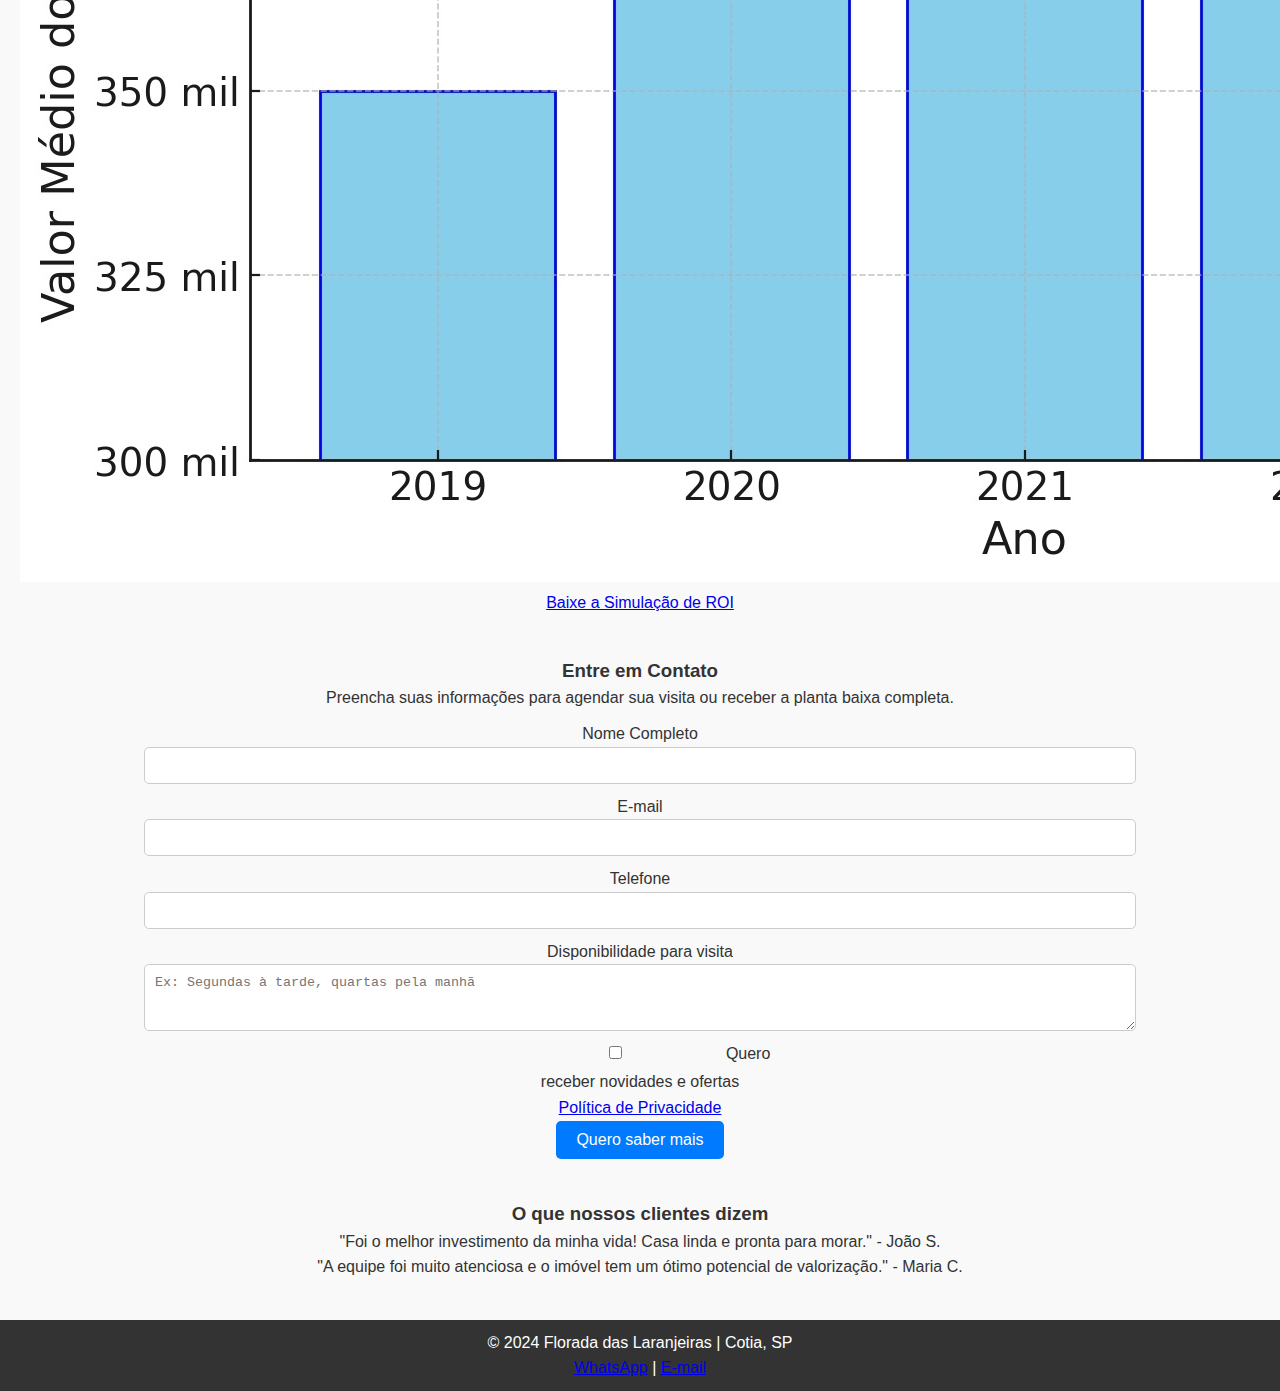
==== commit 31d82300: "index.html" ====
--- a/index.html
+++ b/index.html
@@ -1,57 +1,122 @@
 <!DOCTYPE html>
 <html lang="pt-BR">
 <head>
-    <meta charset="UTF-8">
-    <meta name="viewport" content="width=device-width, initial-scale=1.0">
-    <title>Florada das Laranjeiras</title>
-    <link rel="stylesheet" href="style.css">
-    <script src="script.js" defer></script>
+  <meta charset="UTF-8">
+  <meta name="viewport" content="width=device-width, initial-scale=1.0">
+  <meta name="description" content="Descubra o lar perfeito em uma região valorizada. Baixe a planta completa e agende sua visita.">
+  <meta name="keywords" content="Casa em Cotia, valorização imobiliária, Florada das Laranjeiras, investimento, imóvel novo">
+  <meta name="author" content="Brothers in Arms Construtora">
+  <title>Seu Novo Lar | Conforto e Valorização Garantidos</title>
+  <link rel="stylesheet" href="styles.css">
+  <script src="script.js" defer></script>
+  
+  <!-- LinkedIn Insight Tag -->
+  <script type="text/javascript">
+    _linkedin_partner_id = "7942241";
+    window._linkedin_data_partner_ids = window._linkedin_data_partner_ids || [];
+    window._linkedin_data_partner_ids.push(_linkedin_partner_id);
+  </script>
+  <script type="text/javascript">
+    (function(l) {
+      if (!l){window.lintrk = function(a,b){window.lintrk.q.push([a,b])};
+      window.lintrk.q=[]}
+      var s = document.getElementsByTagName("script")[0];
+      var b = document.createElement("script");
+      b.type = "text/javascript";b.async = true;
+      b.src = "https://snap.licdn.com/li.lms-analytics/insight.min.js";
+      s.parentNode.insertBefore(b, s);})(window.lintrk);
+  </script>
+  <noscript>
+    <img height="1" width="1" style="display:none;" alt="" src="https://px.ads.linkedin.com/collect/?pid=7942241&fmt=gif" />
+  </noscript>
+
+  <!-- Google Analytics -->
+  <script async src="https://www.googletagmanager.com/gtag/js?id=G-DPF2CKVY0X"></script>
+  <script>
+    window.dataLayer = window.dataLayer || [];
+    function gtag(){dataLayer.push(arguments);}
+    gtag('js', new Date());
+    gtag('config', 'G-DPF2CKVY0X');
+  </script>
 </head>
 <body>
-    <!-- Header -->
-    <header>
-        <div class="hero">
-            <h1>Florada das Laranjeiras</h1>
-            <p>Oportunidade única com alto potencial de valorização</p>
-            <button class="cta-button">Agendar Visita</button>
-        </div>
-    </header>
+  <!-- Hero Section -->
+  <header class="hero">
+    <div class="hero-content">
+      <h1 style="color: white; text-shadow: 2px 2px 4px rgba(0, 0, 0, 0.7);">Florada das Laranjeiras</h1>
+      <h2 style="color: white; text-shadow: 1px 1px 3px rgba(0, 0, 0, 0.6);">Investimento seguro com alto potencial de valorização</h2>
+      <a href="https://wa.me/5511986723965" class="cta-btn">Agendar Visita Agora</a>
+    </div>
+    <div class="hero-bg">
+      <img src="images/background.jpg" alt="Fundo moderno e abstrato">
+    </div>
+  </header>
 
-    <!-- Gráfico de Valorização -->
-    <section class="grafico">
-        <h2>Valorização de Imóveis na Região</h2>
-        <p>Gráfico de valorização</p>
-        <img src="grafico.png" alt="Gráfico de valorização" width="600" height="400" loading="lazy">
-        <button class="roi-button">Baixe a Simulação de ROI</button>
-    </section>
+  <!-- Destaques -->
+  <section class="highlights">
+    <div class="highlight">
+      <img src="images/1.jpg" alt="Fachada do imóvel">
+      <p>2 quartos, cozinha americana, área total de 125m². Localizado em Cotia.</p>
+    </div>
+    <div class="highlight">
+      <img src="images/interior.jpg" alt="Interior do imóvel">
+      <p>Espaço integrado com possibilidade de acabamento personalizado, sob medida para seu gosto e conforto.</p>
+    </div>
+  </section>
 
-    <!-- Formulário de Contato -->
-    <section class="contato">
-        <h2>Entre em Contato</h2>
-        <form action="https://formsubmit.co/your-email@example.com" method="POST">
-            <input type="text" name="name" placeholder="Nome Completo" required>
-            <input type="email" name="email" placeholder="E-mail" required>
-            <input type="tel" name="telefone" placeholder="Telefone" required>
-            <textarea name="mensagem" placeholder="Disponibilidade para visita"></textarea>
-            <div class="checkbox-container">
-                <label>
-                    <input type="checkbox" name="novidades">
-                    Quero receber novidades e ofertas
-                </label>
-            </div>
-            <button type="submit">Quero saber mais</button>
-            <a href="politica.html" class="politica-link">Política de Privacidade</a>
-        </form>
-    </section>
+  <!-- Gráfico de valorização -->
+  <section class="graph">
+    <h3>Valorização de Imóveis na Região</h3>
+    <img src="images/grafico.jpg" alt="Gráfico de valorização de imóveis em Cotia">
+    <a href="docs/ROI_simulacoes.pdf" download class="btn-download">Baixe a Simulação de ROI</a>
+  </section>
 
-    <!-- Footer -->
-    <footer>
-        <p>© 2024 Florada das Laranjeiras | Cotia, SP</p>
-    </footer>
+  <!-- Formulário de Contato -->
+  <section class="contact-form">
+    <h3>Entre em Contato</h3>
+    <p style="text-align: center;">Preencha suas informações para agendar sua visita ou receber a planta baixa completa.</p>
+    <form action="https://formsubmit.co/brothersinarmsconstrutora@gmail.com" method="POST">
+      <label for="name">Nome Completo</label>
+      <input type="text" id="name" name="name" required>
 
-    <!-- WhatsApp Flutuante -->
-    <a href="https://wa.me/5511987654321" class="whatsapp-float" target="_blank">
-        <img src="whatsapp-icon.png" alt="WhatsApp" width="50" height="50" loading="lazy">
-    </a>
+      <label for="email">E-mail</label>
+      <input type="email" id="email" name="email" required>
+
+      <label for="phone">Telefone</label>
+      <input type="tel" id="phone" name="phone" required>
+
+      <label for="message">Disponibilidade para visita</label>
+      <textarea id="message" name="message" rows="3" placeholder="Ex: Segundas à tarde, quartas pela manhã"></textarea>
+
+      <div class="consent" style="text-align: center;">
+        <input type="checkbox" id="consent" name="consent" required>
+        <label for="consent">Quero receber novidades e ofertas</label>
+        <p><a href="politica.html" style="text-align: center;">Política de Privacidade</a></p>
+      </div>
+      <button type="submit" class="cta-btn">Quero saber mais</button>
+    </form>
+  </section>
+
+  <!-- Prova Social -->
+  <section class="testimonials">
+    <h3>O que nossos clientes dizem</h3>
+    <div class="testimonial">
+      <p>"Foi o melhor investimento da minha vida! Casa linda e pronta para morar." - João S.</p>
+    </div>
+    <div class="testimonial">
+      <p>"A equipe foi muito atenciosa e o imóvel tem um ótimo potencial de valorização." - Maria C.</p>
+    </div>
+  </section>
+
+  <!-- Footer -->
+  <footer>
+    <p>&copy; 2024 Florada das Laranjeiras | Cotia, SP</p>
+    <p><a href="https://wa.me/5511986723965">WhatsApp</a> | <a href="mailto:brothersinarmsconstrutora@gmail.com">E-mail</a></p>
+  </footer>
+
+  <!-- WhatsApp Botão Flutuante -->
+  <a href="https://wa.me/5511986723965" class="whatsapp-float" target="_blank">
+    <img src="images/whatsapp-icon.png" alt="WhatsApp">
+  </a>
 </body>
 </html>
--- a/styles.css
+++ b/styles.css
@@ -0,0 +1,154 @@
+/* Reset básico */
+* {
+    margin: 0;
+    padding: 0;
+    box-sizing: border-box;
+}
+
+body {
+    font-family: Arial, sans-serif;
+    line-height: 1.6;
+    background-color: #f9f9f9;
+    color: #333;
+    text-align: center;
+}
+
+header {
+    background: url('background.jpg') no-repeat center center/cover;
+    height: 100vh;
+    display: flex;
+    flex-direction: column;
+    justify-content: center;
+    align-items: center;
+    color: #fff;
+    text-shadow: 2px 2px 4px rgba(0, 0, 0, 0.5);
+}
+
+header h1 {
+    font-size: 3rem;
+    margin-bottom: 10px;
+}
+
+header p {
+    font-size: 1.5rem;
+    margin-bottom: 20px;
+}
+
+.cta-button {
+    background-color: #007bff;
+    color: #fff;
+    border: none;
+    padding: 10px 20px;
+    font-size: 1rem;
+    border-radius: 5px;
+    cursor: pointer;
+    box-shadow: 0 4px 6px rgba(0, 0, 0, 0.1);
+}
+
+.cta-button:hover {
+    background-color: #0056b3;
+}
+
+section {
+    padding: 20px;
+}
+
+.grafico {
+    display: flex;
+    flex-direction: column;
+    align-items: center;
+    justify-content: center;
+}
+
+.grafico img {
+    margin: 10px 0;
+    max-width: 100%;
+    height: auto;
+}
+
+.roi-button {
+    background-color: #28a745;
+    color: #fff;
+    border: none;
+    padding: 10px 20px;
+    border-radius: 5px;
+    font-size: 1rem;
+    cursor: pointer;
+}
+
+.roi-button:hover {
+    background-color: #218838;
+}
+
+form {
+    display: flex;
+    flex-direction: column;
+    align-items: center;
+    margin-top: 10px;
+}
+
+form input, form textarea {
+    width: 80%;
+    margin-bottom: 10px;
+    padding: 10px;
+    border: 1px solid #ccc;
+    border-radius: 5px;
+}
+
+form textarea {
+    resize: vertical;
+}
+
+.checkbox-container {
+    display: flex;
+    flex-direction: column;
+    align-items: center;
+    margin-bottom: 10px;
+}
+
+.checkbox-container label {
+    margin-bottom: 5px;
+}
+
+.politica-link {
+    margin-top: 5px;
+    color: #007bff;
+    text-decoration: none;
+}
+
+.politica-link:hover {
+    text-decoration: underline;
+}
+
+form button {
+    background-color: #007bff;
+    color: #fff;
+    border: none;
+    padding: 10px 20px;
+    border-radius: 5px;
+    cursor: pointer;
+    font-size: 1rem;
+}
+
+form button:hover {
+    background-color: #0056b3;
+}
+
+footer {
+    margin-top: 20px;
+    background-color: #333;
+    color: #fff;
+    padding: 10px;
+}
+
+.whatsapp-float {
+    position: fixed;
+    bottom: 20px;
+    right: 20px;
+    z-index: 1000;
+}
+
+.whatsapp-float img {
+    width: 50px;
+    height: 50px;
+}
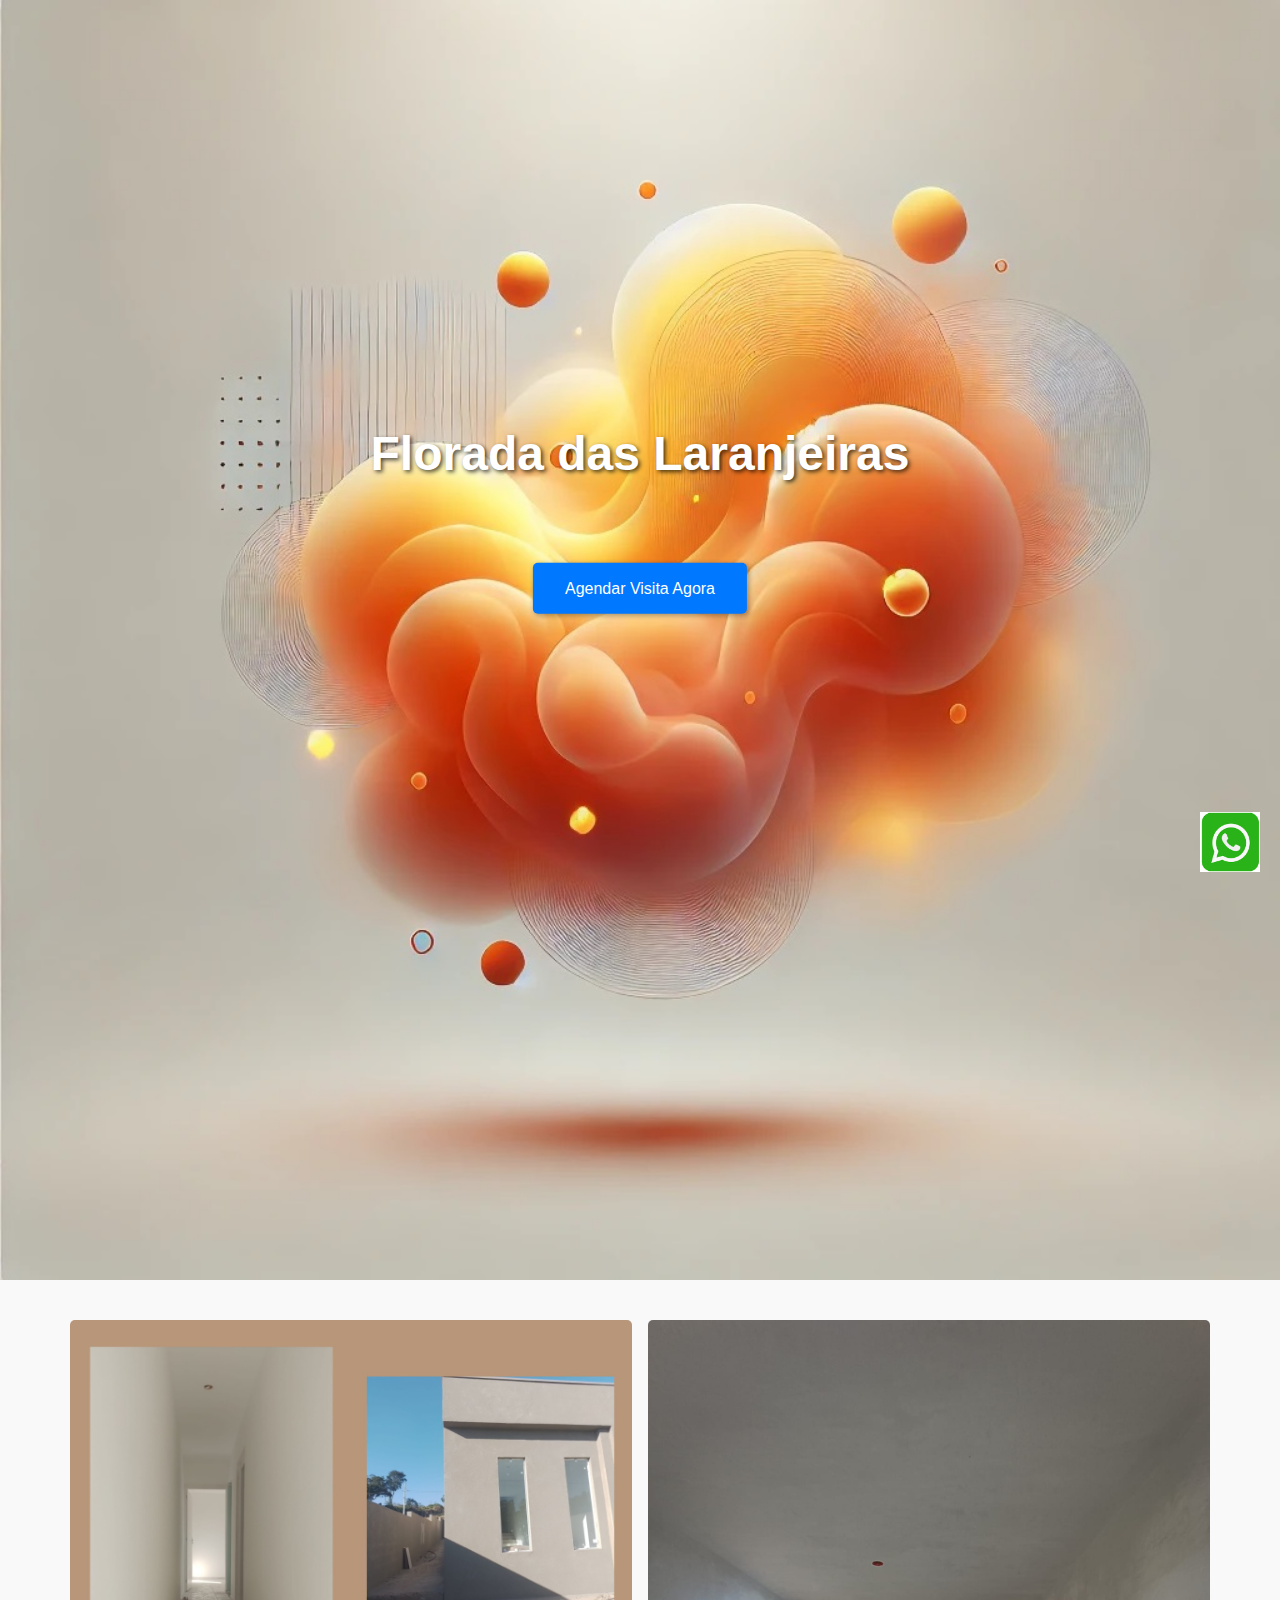
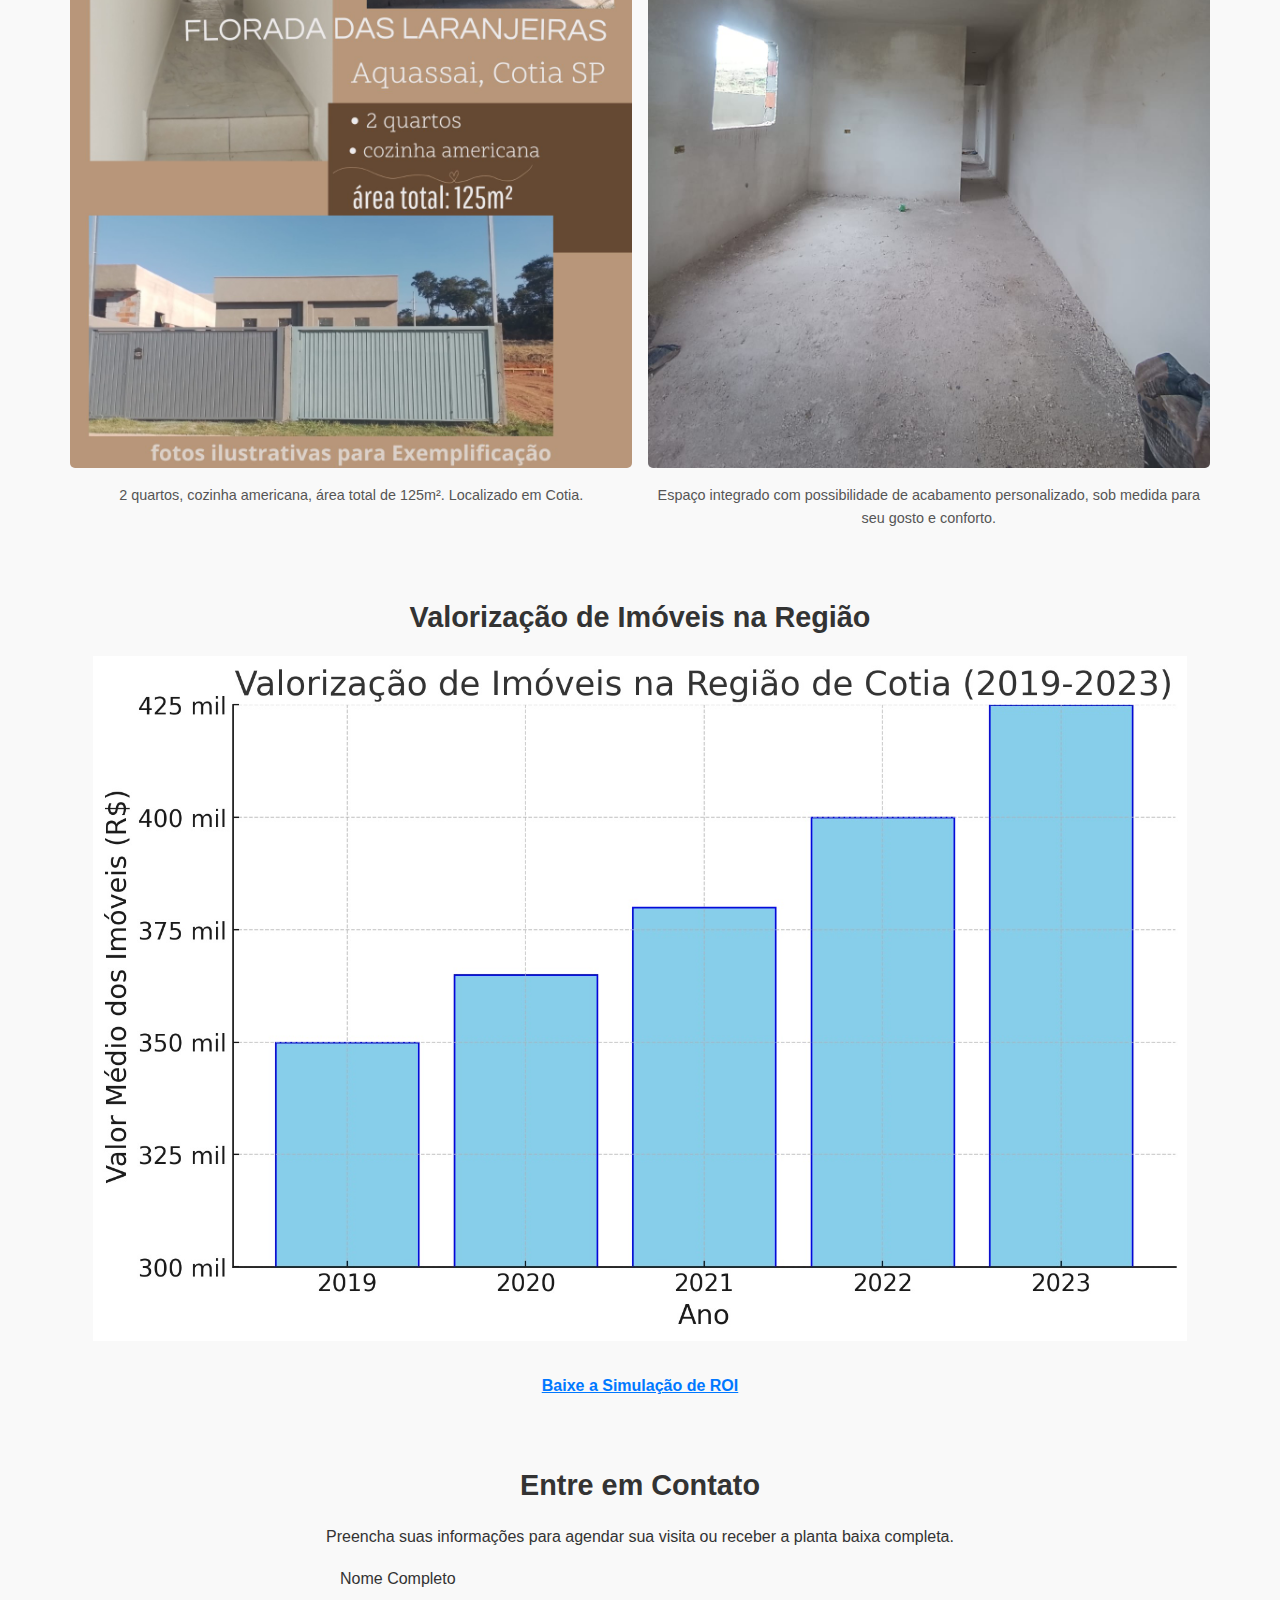
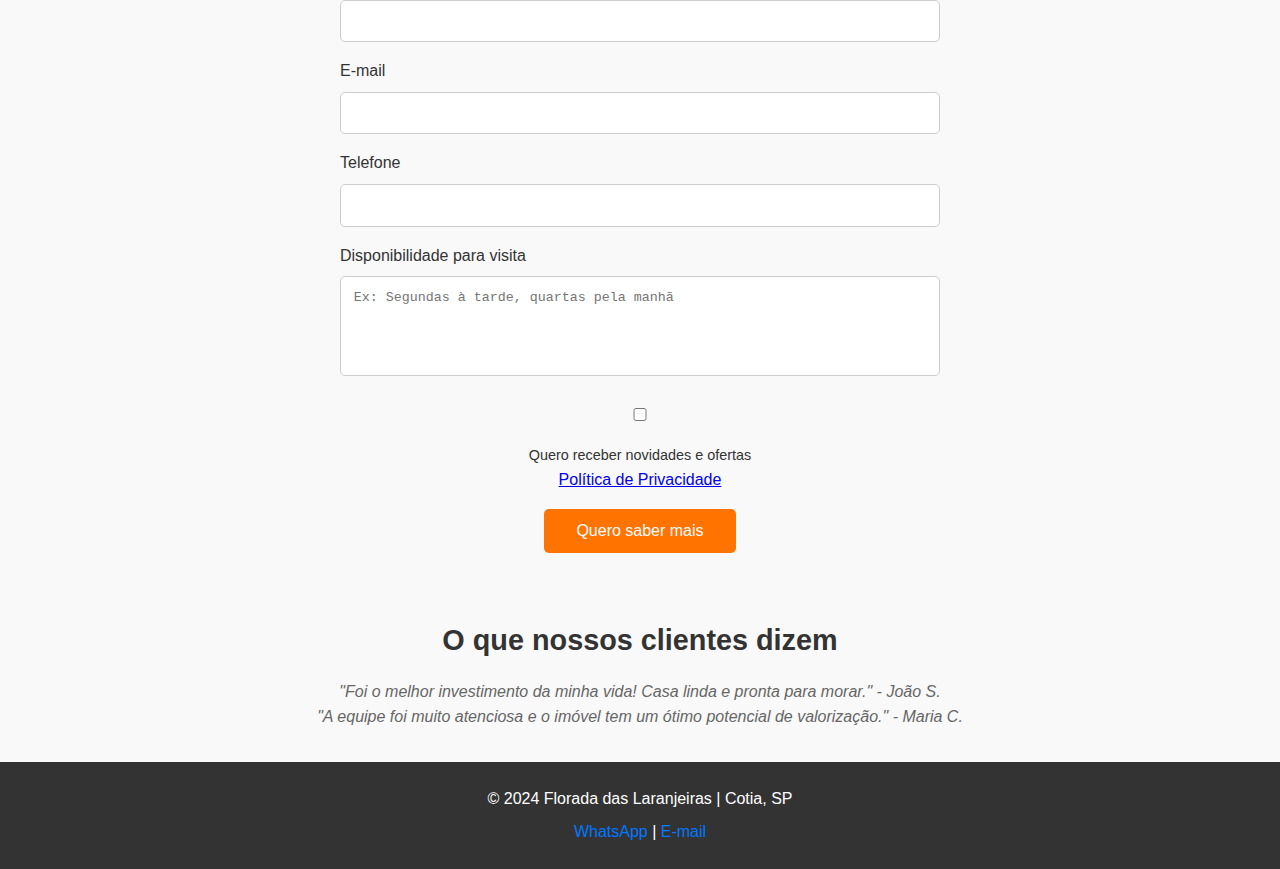
==== commit e9c8e5bd: "index.html" ====
--- a/index.html
+++ b/index.html
@@ -68,7 +68,7 @@
   <section class="graph">
     <h3>Valorização de Imóveis na Região</h3>
     <img src="images/grafico.jpg" alt="Gráfico de valorização de imóveis em Cotia">
-    <a href="docs/ROI_simulacoes.pdf" download class="btn-download">Baixe a Simulação de ROI</a>
+    <a href="images/ROI_simulacoes.pdf" download class="btn-download">Baixe a Simulação de ROI</a>
   </section>
 
   <!-- Formulário de Contato -->
--- a/styles.css
+++ b/styles.css
@@ -1,154 +1,228 @@
-/* Reset básico */
+/* Reset CSS */
 * {
     margin: 0;
     padding: 0;
     box-sizing: border-box;
-}
-
-body {
+  }
+  
+  body {
     font-family: Arial, sans-serif;
     line-height: 1.6;
+    color: #333;
     background-color: #f9f9f9;
-    color: #333;
-    text-align: center;
-}
-
-header {
-    background: url('background.jpg') no-repeat center center/cover;
-    height: 100vh;
+  }
+  
+  header.hero {
+    position: relative;
+    text-align: center;
+    color: #fff;
+    overflow: hidden;
+  }
+  
+  header.hero .hero-bg img {
+    width: 100%;
+    height: auto;
+  }
+  
+  header.hero .hero-content {
+    position: absolute;
+    top: 40%;
+    left: 50%;
+    transform: translate(-50%, -50%);
+    text-align: center;
+  }
+  
+  header.hero .hero-content h1 {
+    font-size: 3rem;
+    text-shadow: 2px 2px 8px rgba(0, 0, 0, 0.5);
+  }
+  
+  header.hero .hero-content h2 {
+    font-size: 1.5rem;
+    margin: 0.5rem 0;
+    text-shadow: 1px 1px 5px rgba(0, 0, 0, 0.4);
+  }
+  
+  header.hero .hero-content a.cta-btn {
+    display: inline-block;
+    margin-top: 1rem;
+    padding: 0.8rem 2rem;
+    font-size: 1rem;
+    color: #fff;
+    background-color: #0078ff;
+    text-decoration: none;
+    border-radius: 5px;
+    box-shadow: 2px 2px 5px rgba(0, 0, 0, 0.3);
+  }
+  
+  header.hero .hero-content a.cta-btn:hover {
+    background-color: #005bb5;
+  }
+  
+  section.highlights {
     display: flex;
-    flex-direction: column;
     justify-content: center;
-    align-items: center;
-    color: #fff;
-    text-shadow: 2px 2px 4px rgba(0, 0, 0, 0.5);
-}
-
-header h1 {
-    font-size: 3rem;
-    margin-bottom: 10px;
-}
-
-header p {
-    font-size: 1.5rem;
-    margin-bottom: 20px;
-}
-
-.cta-button {
-    background-color: #007bff;
-    color: #fff;
+    gap: 1rem;
+    padding: 2rem 1rem;
+  }
+  
+  section.highlights .highlight {
+    text-align: center;
+    max-width: 45%;
+  }
+  
+  section.highlights img {
+    width: 100%;
+    height: auto;
+    margin-bottom: 0.5rem;
+    border-radius: 5px;
+  }
+  
+  section.highlights p {
+    font-size: 0.9rem;
+    color: #555;
+  }
+  
+  section.graph {
+    text-align: center;
+    padding: 2rem;
+  }
+  
+  section.graph h3 {
+    margin-bottom: 1rem;
+    font-size: 1.8rem;
+  }
+  
+  section.graph img {
+    max-width: 90%;
+    height: auto;
+    margin-bottom: 1rem;
+  }
+  
+  section.graph a.btn-download {
+    display: inline-block;
+    margin-top: 0.5rem;
+    color: #0078ff;
+    text-decoration: underline;
+    font-weight: bold;
+  }
+  
+  section.contact-form {
+    text-align: center;
+    padding: 2rem 1rem;
+  }
+  
+  section.contact-form h3 {
+    margin-bottom: 1rem;
+    font-size: 1.8rem;
+  }
+  
+  section.contact-form form {
+    max-width: 600px;
+    margin: 0 auto;
+  }
+  
+  section.contact-form label {
+    display: block;
+    margin-top: 1rem;
+    text-align: left;
+  }
+  
+  section.contact-form input,
+  section.contact-form textarea {
+    width: 100%;
+    padding: 0.8rem;
+    margin-top: 0.5rem;
+    border: 1px solid #ccc;
+    border-radius: 5px;
+  }
+  
+  section.contact-form textarea {
+    resize: none;
+    height: 100px;
+  }
+  
+  section.contact-form button {
+    margin-top: 1rem;
+    padding: 0.8rem 2rem;
+    color: #fff;
+    background-color: #ff7300;
     border: none;
-    padding: 10px 20px;
+    cursor: pointer;
+    border-radius: 5px;
     font-size: 1rem;
-    border-radius: 5px;
-    cursor: pointer;
-    box-shadow: 0 4px 6px rgba(0, 0, 0, 0.1);
-}
-
-.cta-button:hover {
-    background-color: #0056b3;
-}
-
-section {
-    padding: 20px;
-}
-
-.grafico {
-    display: flex;
-    flex-direction: column;
-    align-items: center;
-    justify-content: center;
-}
-
-.grafico img {
-    margin: 10px 0;
-    max-width: 100%;
-    height: auto;
-}
-
-.roi-button {
-    background-color: #28a745;
-    color: #fff;
-    border: none;
-    padding: 10px 20px;
-    border-radius: 5px;
+  }
+  
+  section.contact-form button:hover {
+    background-color: #cc5b00;
+  }
+  
+  section.contact-form .consent {
+    margin-top: 1rem;
+  }
+  
+  section.contact-form .consent label {
+    text-align: center;
+    font-size: 0.9rem;
+  }
+  
+  section.testimonials {
+    text-align: center;
+    padding: 2rem;
+  }
+  
+  section.testimonials h3 {
+    margin-bottom: 1rem;
+    font-size: 1.8rem;
+  }
+  
+  section.testimonials p {
     font-size: 1rem;
-    cursor: pointer;
-}
-
-.roi-button:hover {
-    background-color: #218838;
-}
-
-form {
-    display: flex;
-    flex-direction: column;
-    align-items: center;
-    margin-top: 10px;
-}
-
-form input, form textarea {
-    width: 80%;
-    margin-bottom: 10px;
-    padding: 10px;
-    border: 1px solid #ccc;
-    border-radius: 5px;
-}
-
-form textarea {
-    resize: vertical;
-}
-
-.checkbox-container {
-    display: flex;
-    flex-direction: column;
-    align-items: center;
-    margin-bottom: 10px;
-}
-
-.checkbox-container label {
-    margin-bottom: 5px;
-}
-
-.politica-link {
-    margin-top: 5px;
-    color: #007bff;
+    font-style: italic;
+    color: #666;
+  }
+  
+  footer {
+    background-color: #333;
+    color: #fff;
+    text-align: center;
+    padding: 1rem 0;
+  }
+  
+  footer p {
+    margin: 0.5rem 0;
+  }
+  
+  footer a {
+    color: #0078ff;
     text-decoration: none;
-}
-
-.politica-link:hover {
+  }
+  
+  footer a:hover {
     text-decoration: underline;
-}
-
-form button {
-    background-color: #007bff;
-    color: #fff;
-    border: none;
-    padding: 10px 20px;
-    border-radius: 5px;
-    cursor: pointer;
-    font-size: 1rem;
-}
-
-form button:hover {
-    background-color: #0056b3;
-}
-
-footer {
-    margin-top: 20px;
-    background-color: #333;
-    color: #fff;
-    padding: 10px;
-}
-
-.whatsapp-float {
+  }
+  
+  /* WhatsApp Floating Logo */
+  .whatsapp-float {
     position: fixed;
     bottom: 20px;
     right: 20px;
     z-index: 1000;
-}
-
-.whatsapp-float img {
-    width: 50px;
-    height: 50px;
-}
+    animation: bounce 1.5s infinite;
+  }
+  
+  .whatsapp-float img {
+    width: 60px;
+    height: 60px;
+  }
+  
+  @keyframes bounce {
+    0%, 100% {
+      transform: translateY(0);
+    }
+    50% {
+      transform: translateY(-10px);
+    }
+  }
+  
+  
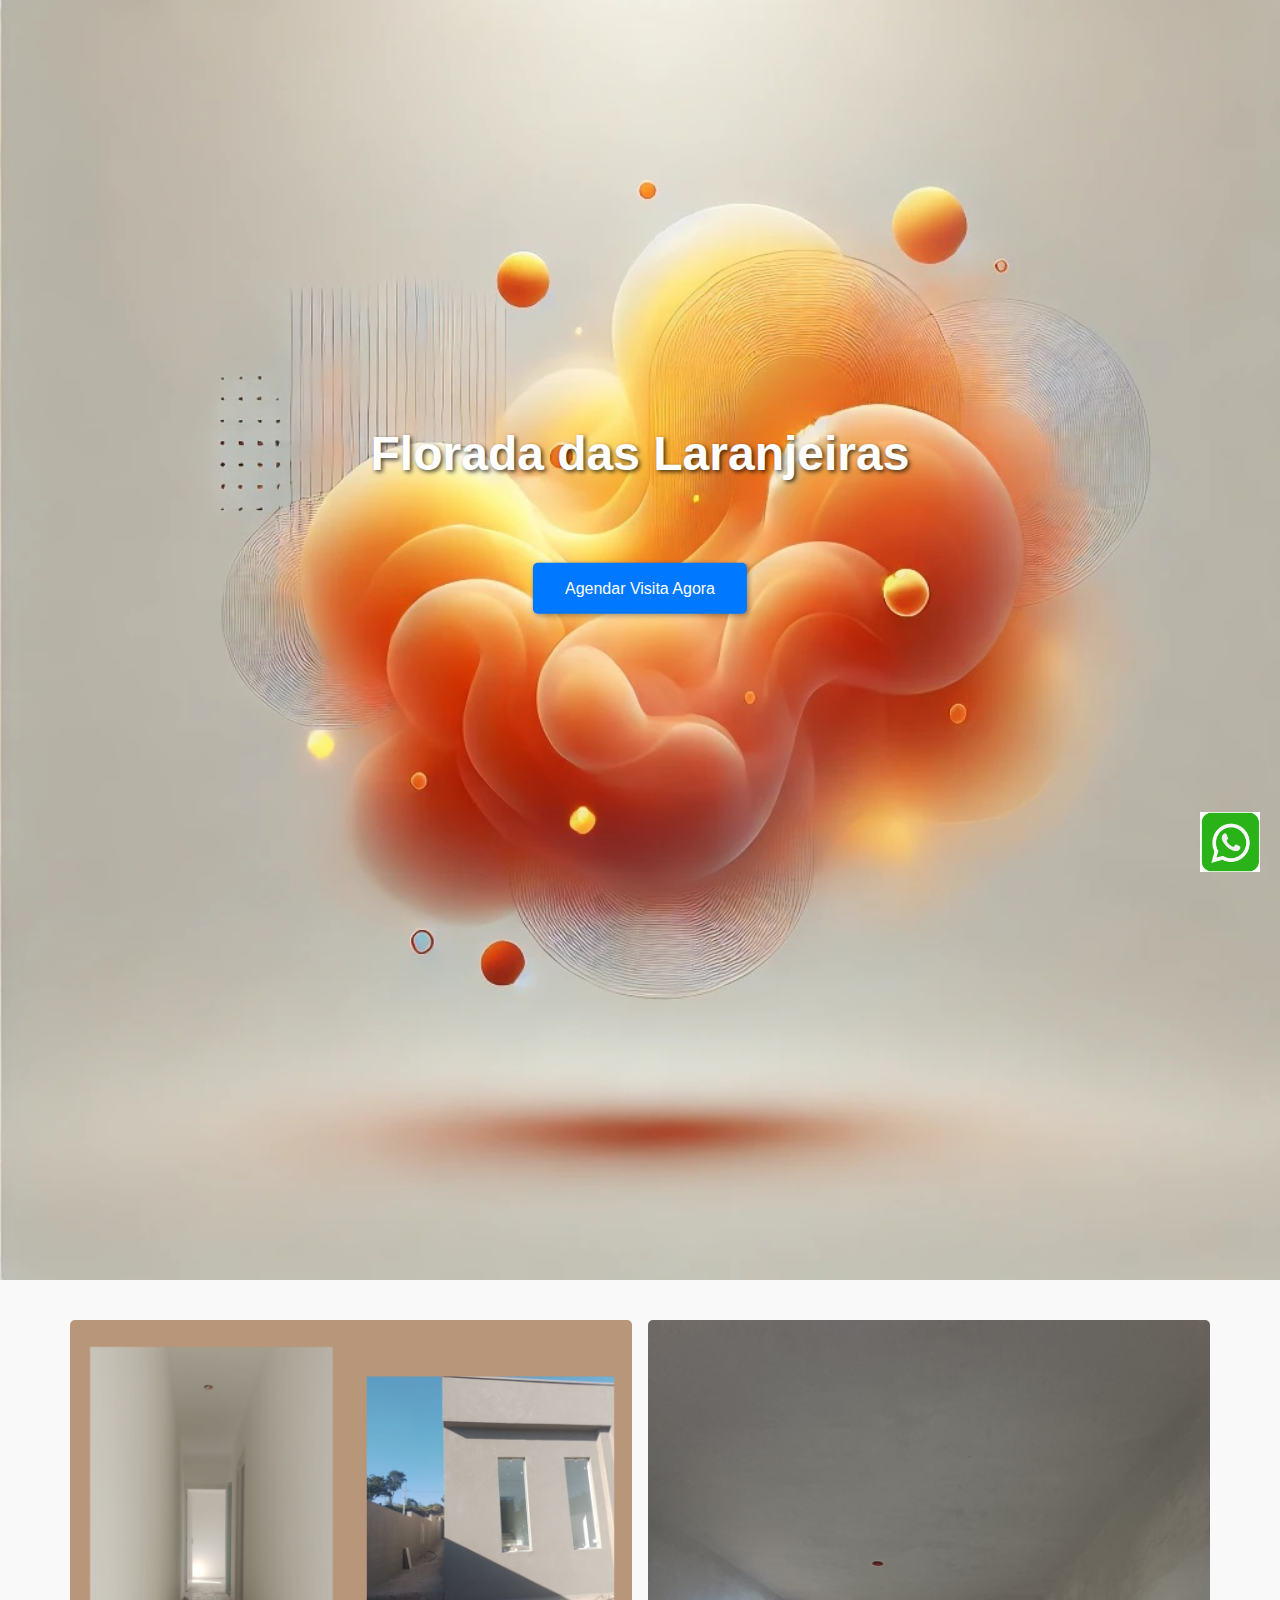
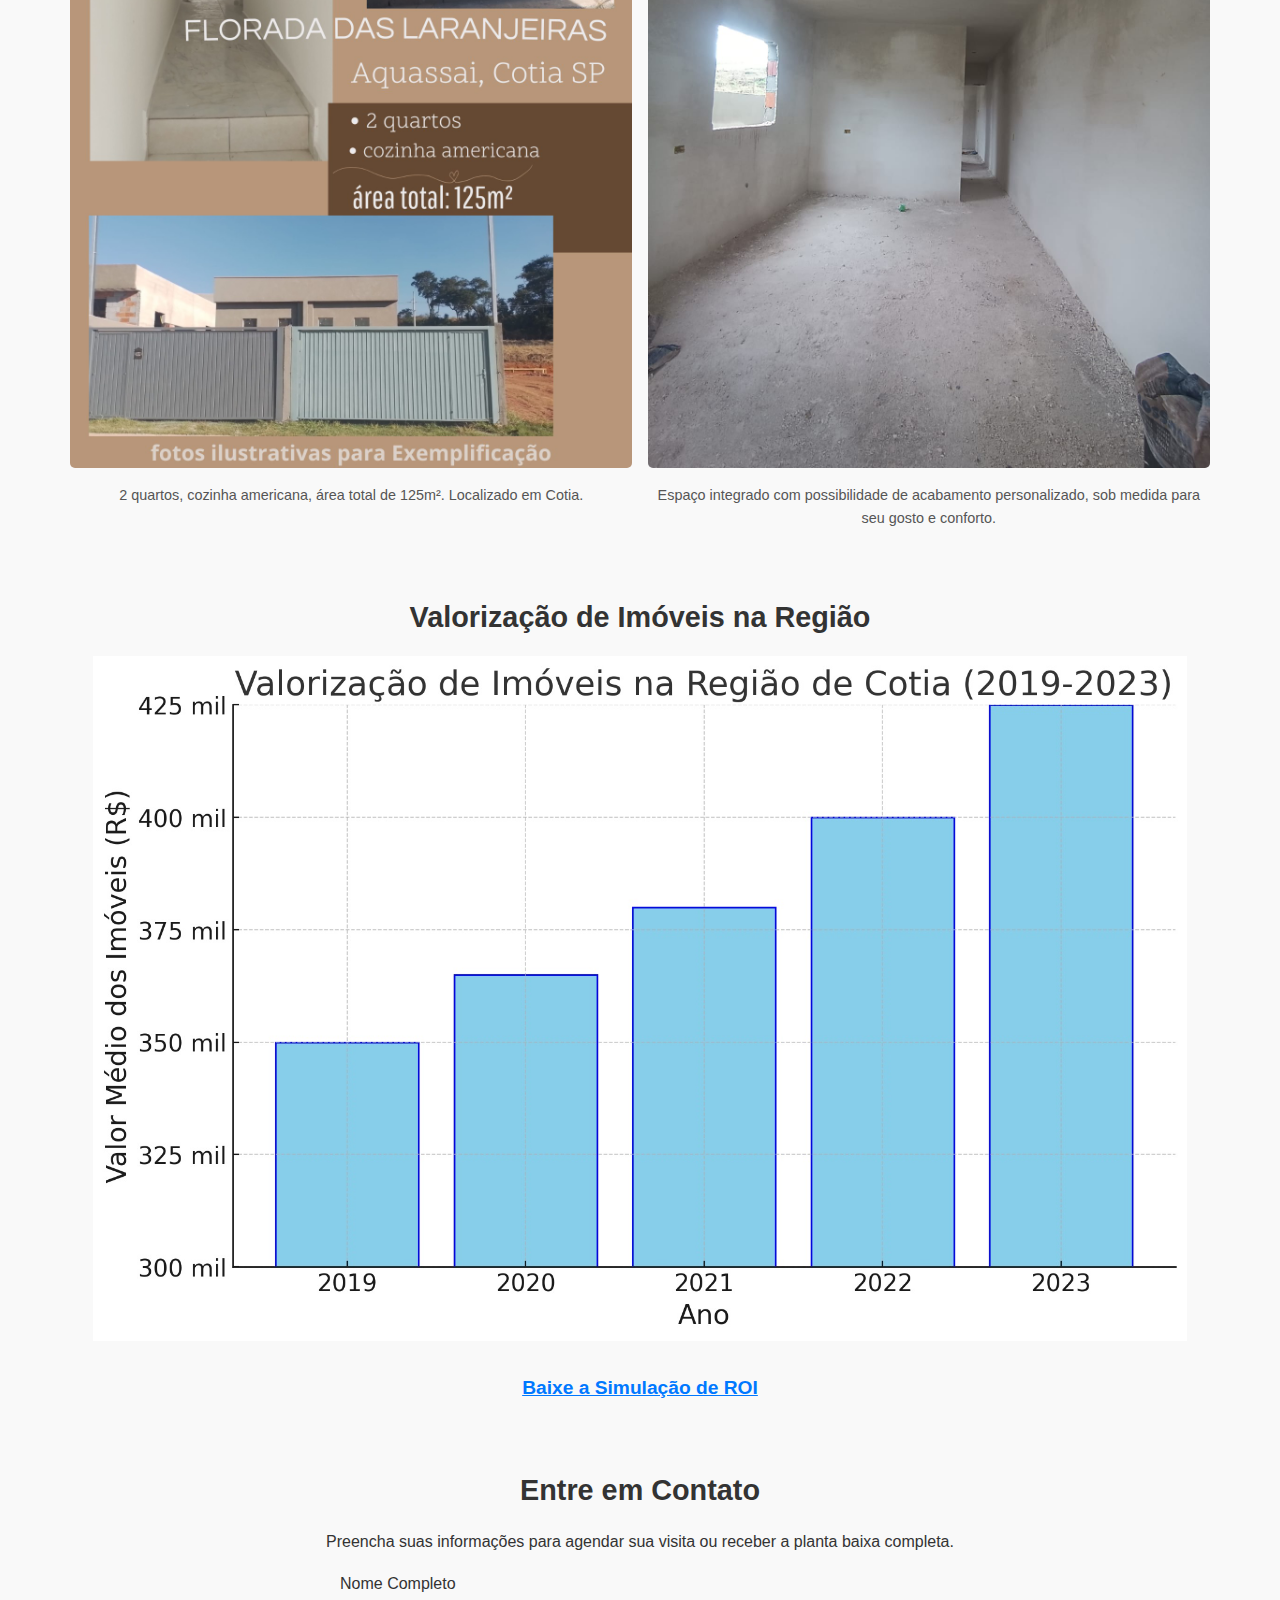
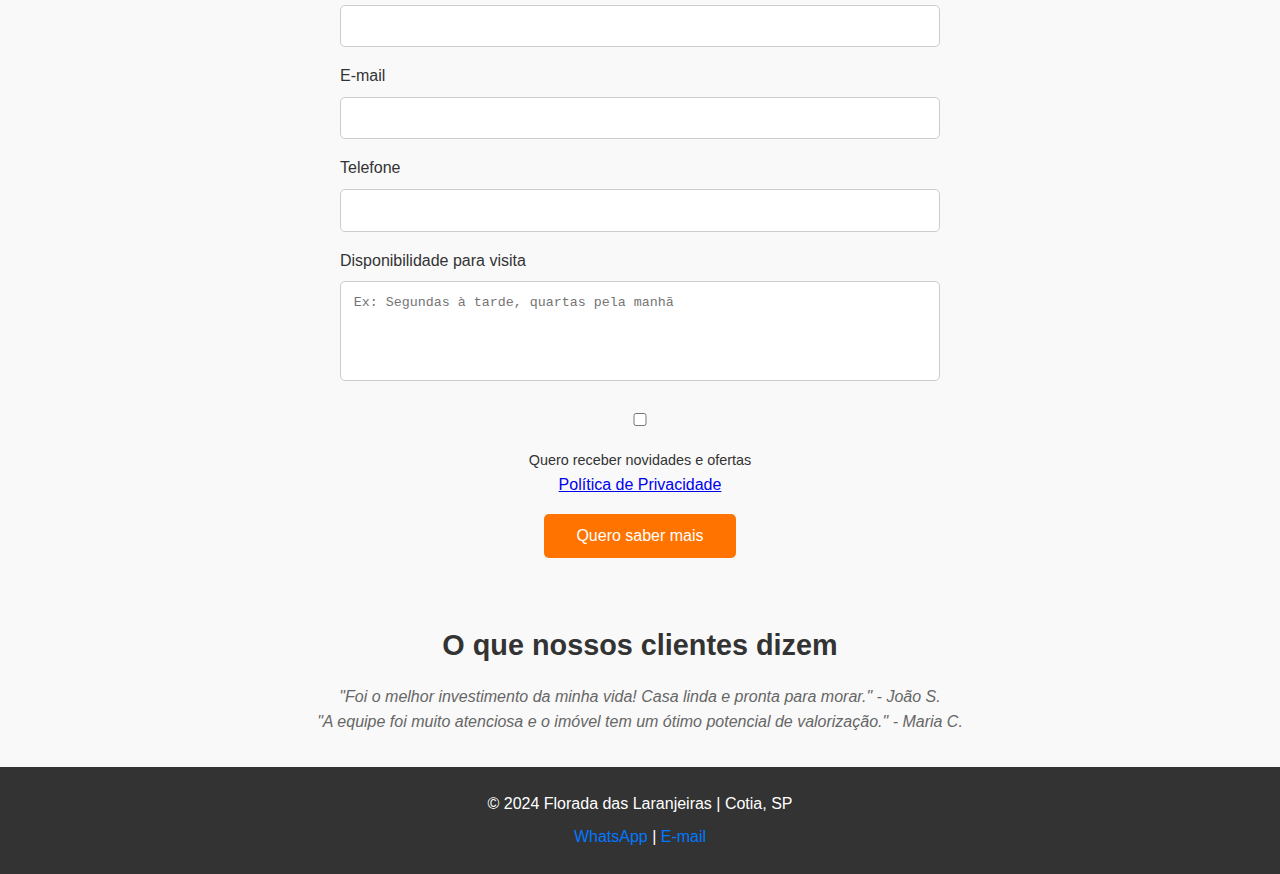
==== commit af356e8a: "index.html" ====
--- a/index.html
+++ b/index.html
@@ -68,7 +68,7 @@
   <section class="graph">
     <h3>Valorização de Imóveis na Região</h3>
     <img src="images/grafico.jpg" alt="Gráfico de valorização de imóveis em Cotia">
-    <a href="images/ROI_simulacoes.pdf" download class="btn-download">Baixe a Simulação de ROI</a>
+    <a href="images/ROI_simulacoes.pdf" download class="btn-download" style="font-size: 1.2rem;">Baixe a Simulação de ROI</a>
   </section>
 
   <!-- Formulário de Contato -->
@@ -88,6 +88,9 @@
       <label for="message">Disponibilidade para visita</label>
       <textarea id="message" name="message" rows="3" placeholder="Ex: Segundas à tarde, quartas pela manhã"></textarea>
 
+      <input type="hidden" name="_next" value="pagina-confirmacao.html">
+      <input type="hidden" name="_captcha" value="false"> <!-- Desativa CAPTCHA padrão -->
+      
       <div class="consent" style="text-align: center;">
         <input type="checkbox" id="consent" name="consent" required>
         <label for="consent">Quero receber novidades e ofertas</label>
